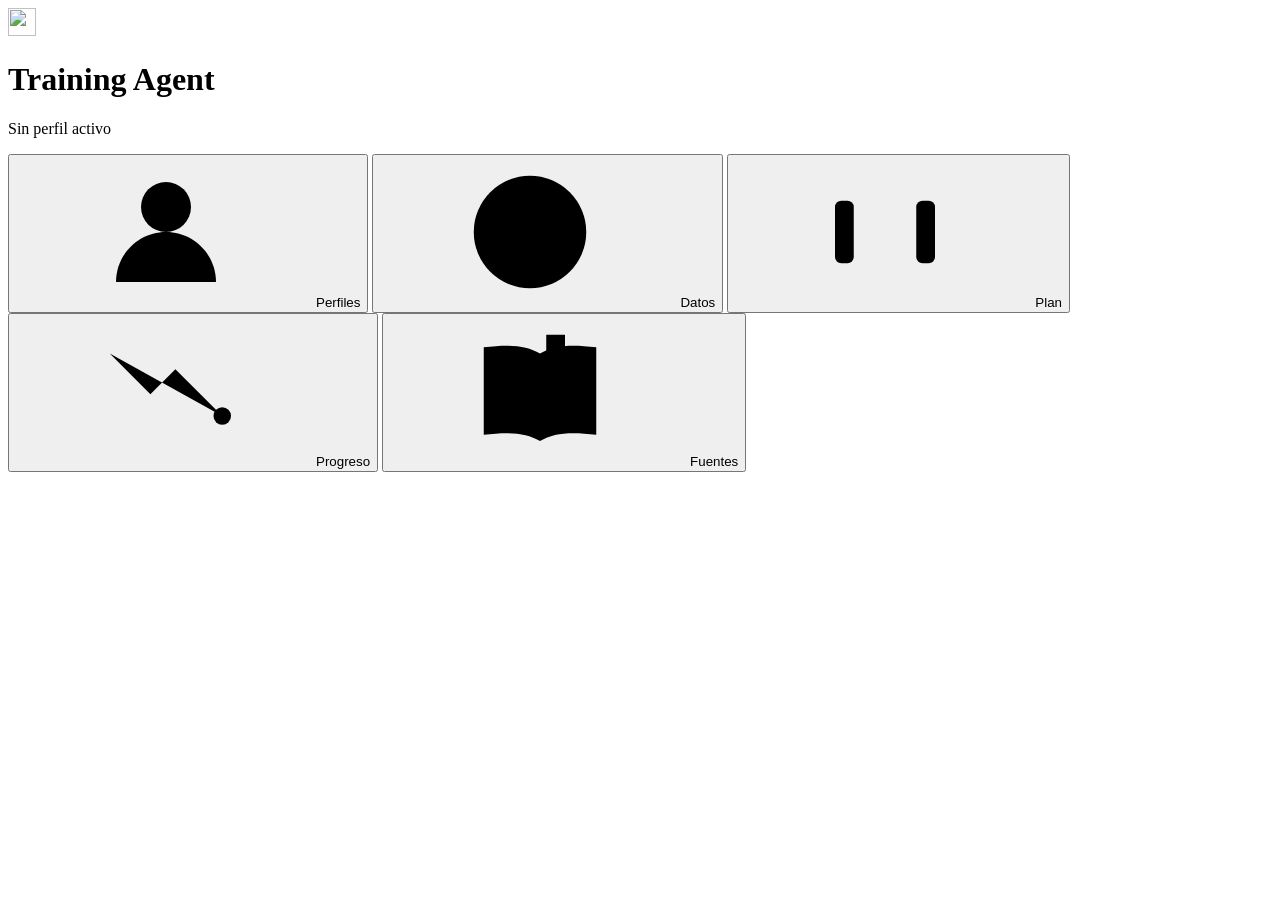
==== ifbb-pro-agent/index.html @ c08417ce "Merge pull request #16 from Posio07/claude/datos-musculos DEC-012: tabla de músculos por ejercicio e" ====
<!DOCTYPE html>
<html lang="es">
<head>
  <meta charset="utf-8">
  <meta name="viewport" content="width=device-width, initial-scale=1, viewport-fit=cover">
  <meta name="theme-color" content="#23272B">
  <meta name="description" content="Agente de entrenamiento: plan de entrenamiento, dieta y medidas objetivo (incluye divisiones estilo IFBB Pro) basados en evidencia científica citada. Funciona sin conexión y guarda varios perfiles.">
  <title>Training Agent</title>
  <link rel="manifest" href="manifest.webmanifest">
  <link rel="icon" href="icons/icon.svg" type="image/svg+xml">
  <link rel="apple-touch-icon" href="icons/icon-192.png">
  <link rel="preconnect" href="https://fonts.googleapis.com">
  <link rel="preconnect" href="https://fonts.gstatic.com" crossorigin>
  <link rel="stylesheet" href="https://fonts.googleapis.com/css2?family=Big+Shoulders+Display:wght@600;700&family=Source+Sans+3:wght@400;600;700&display=swap">
  <link rel="stylesheet" href="css/styles.css">
</head>
<body>
  <!-- Sprite de íconos propio: grilla 24px, trazo 2px, currentColor. Sin
       librerías de íconos externas. -->
  <svg width="0" height="0" style="position:absolute" aria-hidden="true">
    <defs>
      <symbol id="icon-person" viewBox="0 0 24 24"><circle cx="12" cy="8" r="4"/><path d="M4 20c0-4.4 3.6-8 8-8s8 3.6 8 8"/></symbol>
      <symbol id="icon-tape" viewBox="0 0 24 24"><circle cx="12" cy="12" r="9"/><circle cx="12" cy="12" r="3"/><path d="M12 3v2M21 12h-2"/></symbol>
      <symbol id="icon-barbell" viewBox="0 0 24 24"><path d="M2 12h3M19 12h3M5 12h14"/><rect x="4" y="7" width="3" height="10" rx="1"/><rect x="17" y="7" width="3" height="10" rx="1"/></symbol>
      <symbol id="icon-trend-down" viewBox="0 0 24 24"><path d="M3 6l6.5 6.5 4-4L21 16"/><circle cx="21" cy="16" r="1.4" fill="currentColor" stroke="none"/></symbol>
      <symbol id="icon-book" viewBox="0 0 24 24"><path d="M12 6c-2.2-1.3-4.8-1.5-9-1v14c4.2-.5 6.8-.3 9 1 2.2-1.3 4.8-1.5 9-1V5c-4.2-.5-6.8-.3-9 1z"/><path d="M12 6v14"/><path d="M16 3v6l-1.6-1.2L13 9V3z" fill="currentColor" stroke="none"/></symbol>
      <symbol id="icon-clock" viewBox="0 0 24 24"><circle cx="12" cy="12" r="9"/><path d="M12 7v5l3.2 3.2"/></symbol>
      <symbol id="icon-gauge" viewBox="0 0 24 24"><path d="M4 17a8 8 0 0 1 16 0"/><path d="M12 17l4-5.2"/><circle cx="12" cy="17" r="1.2" fill="currentColor" stroke="none"/></symbol>
      <symbol id="icon-check" viewBox="0 0 24 24"><path d="M4 12.5l5 5L20 6"/></symbol>
      <symbol id="icon-chevron" viewBox="0 0 24 24"><path d="M6 9l6 6 6-6"/></symbol>
      <symbol id="icon-bolt" viewBox="0 0 24 24"><path d="M13 2 4 14h6l-1 8 9-12h-6l1-8z"/></symbol>
      <symbol id="icon-trophy" viewBox="0 0 24 24"><path d="M7 4h10v4a5 5 0 0 1-10 0V4z"/><path d="M7 5H4.5A2.5 2.5 0 0 0 7 9.5M17 5h2.5A2.5 2.5 0 0 1 17 9.5"/><path d="M12 13v4M8.5 21h7M9.5 17h5v4h-5z"/></symbol>
      <symbol id="icon-arrow-up" viewBox="0 0 24 24"><path d="M12 19V5M6 11l6-6 6 6"/></symbol>
      <symbol id="icon-arrow-flat" viewBox="0 0 24 24"><path d="M5 12h14"/></symbol>
      <symbol id="icon-arrow-down" viewBox="0 0 24 24"><path d="M12 5v14M6 13l6 6 6-6"/></symbol>
      <symbol id="icon-close" viewBox="0 0 24 24"><path d="M6 6l12 12M18 6L6 18"/></symbol>
      <symbol id="icon-chevron-left" viewBox="0 0 24 24"><path d="M15 6l-6 6 6 6"/></symbol>
      <symbol id="icon-chevron-right" viewBox="0 0 24 24"><path d="M9 6l6 6-6 6"/></symbol>
    </defs>
  </svg>

  <header class="topbar">
    <div class="brand">
      <img src="icons/icon.svg" alt="" width="28" height="28">
      <div>
        <h1>Training Agent</h1>
        <p id="active-profile-label">Sin perfil activo</p>
      </div>
    </div>
    <button id="btn-install" class="btn btn-ghost" hidden>Instalar</button>
  </header>

  <main id="view" class="view"></main>

  <nav class="tabbar" aria-label="Secciones">
    <button data-tab="profiles" class="tab active" aria-label="Perfiles"><svg class="icon" aria-hidden="true"><use href="#icon-person"></use></svg><span>Perfiles</span></button>
    <button data-tab="data" class="tab" aria-label="Datos"><svg class="icon" aria-hidden="true"><use href="#icon-tape"></use></svg><span>Datos</span></button>
    <button data-tab="plan" class="tab" aria-label="Plan"><svg class="icon" aria-hidden="true"><use href="#icon-barbell"></use></svg><span>Plan</span></button>
    <button data-tab="progress" class="tab" aria-label="Progreso"><svg class="icon" aria-hidden="true"><use href="#icon-trend-down"></use></svg><span>Progreso</span></button>
    <button data-tab="sources" class="tab" aria-label="Fuentes"><svg class="icon" aria-hidden="true"><use href="#icon-book"></use></svg><span>Fuentes</span></button>
  </nav>

  <div id="toast" class="toast" role="status" aria-live="polite"></div>

  <script src="js/exerciseMuscles.js"></script>
  <script src="js/knowledge.js"></script>
  <script src="js/engine.js"></script>
  <script src="js/exerciseImages.js"></script>
  <script src="js/app.js"></script>
</body>
</html>
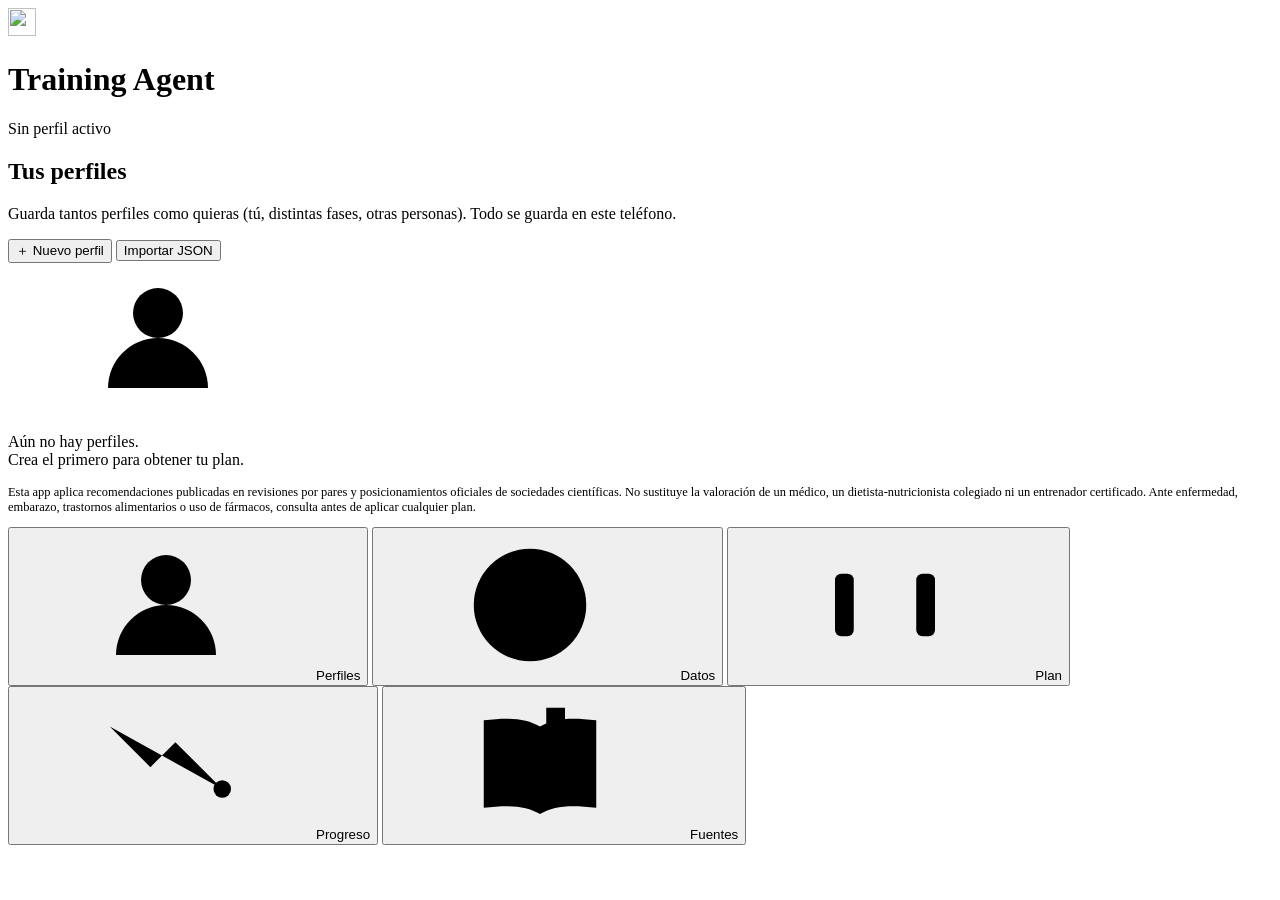
==== commit 015db926: "DEC-015 (Paso 1): sesión persistente y reanudable, series sin duplicados y estado en sessionStore.js" ====
--- a/ifbb-pro-agent/index.html
+++ b/ifbb-pro-agent/index.html
@@ -66,6 +66,7 @@
   <script src="js/knowledge.js"></script>
   <script src="js/engine.js"></script>
   <script src="js/exerciseImages.js"></script>
+  <script src="js/sessionStore.js"></script>
   <script src="js/app.js"></script>
 </body>
 </html>
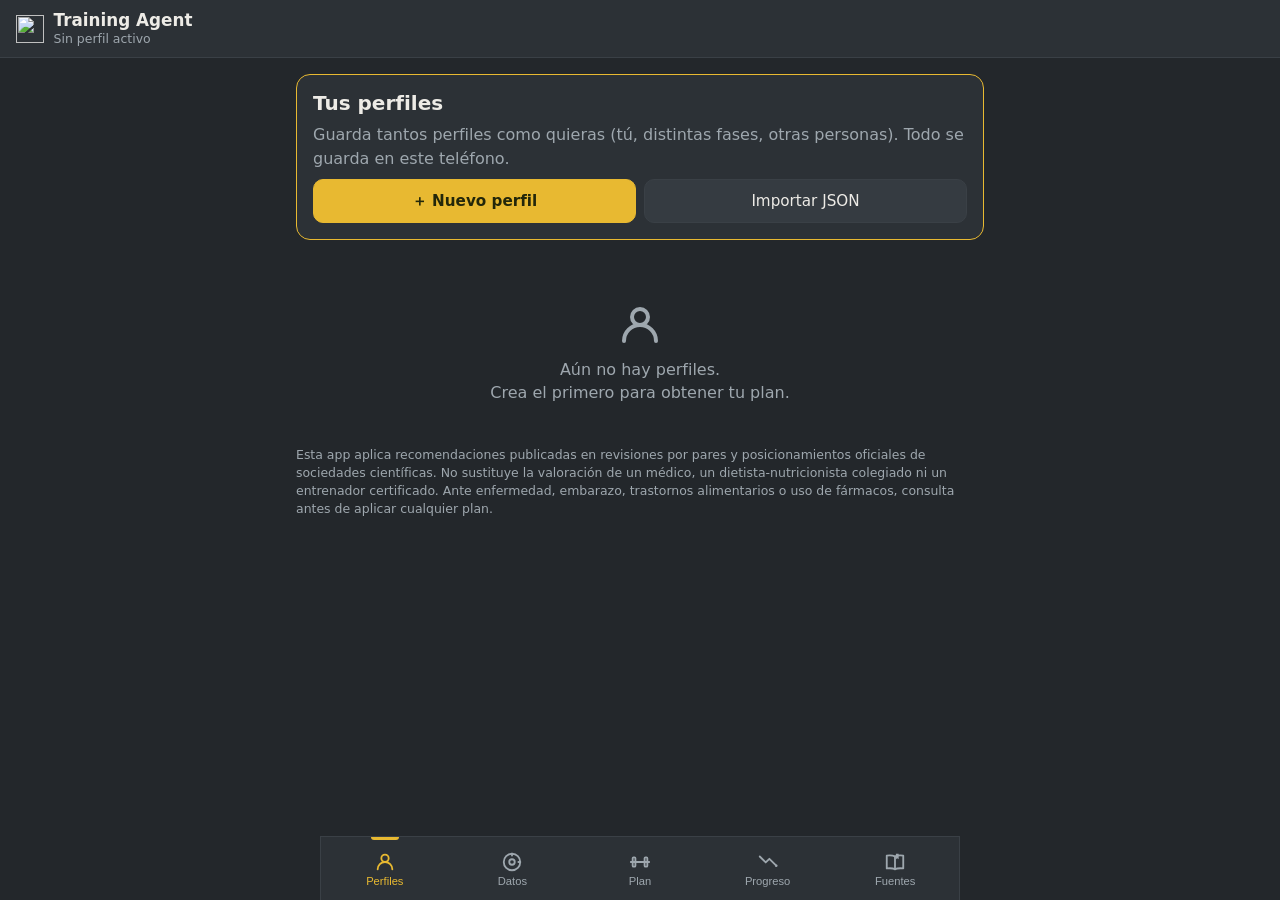
==== commit 6995e37e: "Fase 3, Paso 1 (DEC-021, Propuesto): tabla perfil_articular de todo el catálogo, con la lista de eje" ====
--- a/ifbb-pro-agent/index.html
+++ b/ifbb-pro-agent/index.html
@@ -63,6 +63,7 @@
   <div id="toast" class="toast" role="status" aria-live="polite"></div>
 
   <script src="js/exerciseMuscles.js"></script>
+  <script src="js/perfilArticular.js"></script>
   <script src="js/knowledge.js"></script>
   <script src="js/engine.js"></script>
   <script src="js/exerciseImages.js"></script>
--- a/ifbb-pro-agent/css/styles.css
+++ b/ifbb-pro-agent/css/styles.css
@@ -0,0 +1,336 @@
+/* Sistema visual — identidad basada en los discos olímpicos.
+ * Los 4 colores de disco tienen significado fijo y no se usan como
+ * decoración: rojo = top set / máxima intensidad, azul = multiarticular
+ * de trabajo, verde = aislamiento, amarillo = acción principal. Para todo
+ * lo demás (alertas, indicadores de selección, gráficos) se usan tonos
+ * separados que no pisan ese significado. */
+:root {
+  --grafito: #23272B;
+  --superficie: #2C3136;
+  --superficie-2: #353B41;
+  --tiza: #EDEBE6;
+  --acero: #9EA7AE;
+  --disco-rojo: #C8312B;
+  --disco-azul: #2E5EAA;
+  --disco-verde: #3E8E4F;
+  --disco-amarillo: #E8B931;
+  --disco-blanco: #E8E6E1;
+  --disco-gris: #8C9399;
+  --borde: #3A4046;
+  --peligro: #E27B74;
+  --aviso: #D9A23B;
+  --info-ui: #639ED7;
+  --exito: #5DAF74;
+  --macro-proteina: #4FA868;
+  --macro-carbohidrato: #4C8FD1;
+  --macro-grasa: #C98A3A;
+  --radius: 14px;
+  --tabbar-h: 64px;
+  --font-display: 'Big Shoulders Display', system-ui, -apple-system, sans-serif;
+  --font-body: 'Source Sans 3', system-ui, -apple-system, "Segoe UI", Roboto, sans-serif;
+  --dur-rapida: 150ms;
+  --dur-media: 250ms;
+  --dur-lenta: 600ms;
+  --ease-salida: cubic-bezier(.2,.8,.2,1);
+}
+* { box-sizing: border-box; }
+::view-transition-old(root), ::view-transition-new(root) { animation-duration: var(--dur-rapida); }
+html, body { margin: 0; padding: 0; background: var(--grafito); color: var(--tiza); font: 16px/1.45 var(--font-body); -webkit-text-size-adjust: 100%; }
+body { padding-bottom: calc(var(--tabbar-h) + env(safe-area-inset-bottom)); min-height: 100vh; }
+h1, h2, h3, h4 { margin: 0 0 .4em; line-height: 1.2; font-weight: 700; }
+h2 { font-size: 1.25rem; }
+h3 { font-size: 1.05rem; color: var(--tiza); }
+p { margin: 0 0 .6em; }
+a { color: var(--info-ui); }
+small, .muted { color: var(--acero); }
+hr { border: 0; border-top: 1px solid var(--borde); margin: 1rem 0; }
+:focus-visible { outline: 3px solid var(--disco-amarillo); outline-offset: 2px; }
+
+/* Sistema de íconos: sprite propio en index.html (grilla 24px, trazo 2px),
+ * sin librerías externas. Todo ícono hereda tamaño y color del texto que
+ * lo acompaña; los paths sin fill propio se dibujan solo con el trazo. */
+.icon { width: 1em; height: 1em; display: inline-block; vertical-align: -0.2em; fill: none; stroke: currentColor; stroke-width: 2; stroke-linecap: round; stroke-linejoin: round; flex-shrink: 0; }
+
+.topbar { position: sticky; top: 0; z-index: 10; display: flex; align-items: center; justify-content: space-between; gap: .5rem; padding: calc(.6rem + env(safe-area-inset-top)) 1rem .6rem; background: var(--superficie); border-bottom: 1px solid var(--borde); }
+.brand { display: flex; align-items: center; gap: .6rem; }
+.brand h1 { font-size: 1.05rem; margin: 0; }
+.brand p { margin: 0; font-size: .78rem; color: var(--acero); }
+
+.view { padding: 1rem; max-width: 720px; margin: 0 auto; }
+
+.tabbar { position: fixed; bottom: 0; left: 0; right: 0; height: calc(var(--tabbar-h) + env(safe-area-inset-bottom)); padding-bottom: env(safe-area-inset-bottom); display: flex; background: var(--superficie); border-top: 1px solid var(--borde); z-index: 10; }
+.tab { flex: 1; background: none; border: 0; color: var(--acero); font-size: .7rem; display: flex; flex-direction: column; align-items: center; justify-content: center; gap: 2px; cursor: pointer; min-height: 44px; position: relative; }
+.tab .icon { width: 22px; height: 22px; }
+.tab.active { color: var(--disco-amarillo); }
+.tab::before { content: ''; position: absolute; top: 0; left: 50%; transform: translateX(-50%); width: 28px; height: 3px; border-radius: 0 0 3px 3px; background: transparent; }
+.tab.active::before { background: var(--disco-amarillo); }
+@media (prefers-reduced-motion: no-preference) { .tab::before { transition: background-color var(--dur-rapida) ease; } }
+
+.card { background: var(--superficie); border: 1px solid var(--borde); border-radius: var(--radius); padding: 1rem; margin-bottom: 1rem; }
+.card.accent { border-color: var(--disco-amarillo); }
+.grid { display: grid; grid-template-columns: repeat(auto-fit, minmax(140px, 1fr)); gap: .6rem; }
+.stat { background: var(--superficie-2); border-radius: 10px; padding: .6rem .7rem; }
+.stat .v { font-family: var(--font-display); font-size: 1.6rem; font-weight: 600; line-height: 1; }
+.stat .l { font-size: .75rem; color: var(--acero); margin-top: .2rem; }
+.stat .s { font-size: .7rem; color: var(--acero); }
+
+.btn { appearance: none; border: 1px solid var(--borde); background: var(--superficie-2); color: var(--tiza); padding: .65rem 1rem; border-radius: 10px; font-size: .95rem; cursor: pointer; min-height: 44px; font-family: var(--font-body); }
+.btn-primary { background: var(--disco-amarillo); color: #23270a; border-color: var(--disco-amarillo); font-weight: 700; }
+.btn-danger { color: var(--peligro); border-color: var(--peligro); background: transparent; }
+.btn-ghost { background: transparent; }
+.btn-block { width: 100%; }
+.btn-row { display: flex; gap: .5rem; flex-wrap: wrap; margin-top: .5rem; }
+.btn-row .btn { flex: 1; }
+.btn-lg { min-height: 56px; font-size: 1.05rem; }
+.btn-icon { min-width: 56px; min-height: 56px; font-size: 1.4rem; padding: 0; }
+
+form label { display: block; font-size: .85rem; color: var(--acero); margin: .7rem 0 .25rem; }
+input, select { width: 100%; padding: .65rem .7rem; border-radius: 10px; border: 1px solid var(--borde); background: var(--superficie-2); color: var(--tiza); font-size: 1rem; font-family: var(--font-body); min-height: 44px; }
+input:focus, select:focus { outline: 2px solid var(--disco-amarillo); border-color: transparent; }
+.row2 { display: grid; grid-template-columns: 1fr 1fr; gap: .6rem; }
+.row3 { display: grid; grid-template-columns: 1fr 1fr 1fr; gap: .6rem; }
+fieldset { border: 1px solid var(--borde); border-radius: var(--radius); padding: .5rem 1rem 1rem; margin: 0 0 1rem; }
+legend { color: var(--tiza); font-weight: 700; padding: 0 .4rem; }
+.help { font-size: .78rem; color: var(--acero); margin-top: .2rem; }
+
+.alert { border-radius: 10px; padding: .6rem .8rem; margin-bottom: .5rem; font-size: .9rem; border-left: 4px solid; background: var(--superficie-2); }
+.alert.danger { border-color: var(--peligro); }
+.alert.warn { border-color: var(--aviso); }
+.alert.info { border-color: var(--info-ui); }
+
+.profile-item { display: flex; align-items: center; justify-content: space-between; gap: .5rem; padding: .8rem; border: 1px solid var(--borde); border-radius: 12px; margin-bottom: .6rem; background: var(--superficie-2); }
+.profile-item.active { border-color: var(--exito); }
+.profile-item .name { font-weight: 700; }
+.profile-item .meta { font-size: .78rem; color: var(--acero); }
+
+.subtabs { display: flex; gap: .4rem; overflow-x: auto; margin-bottom: 1rem; padding-bottom: .2rem; }
+.subtabs button { white-space: nowrap; border-radius: 999px; padding: .45rem .9rem; font-size: .85rem; min-height: 44px; }
+.subtabs button.active { background: var(--disco-amarillo); color: #23270a; border-color: var(--disco-amarillo); font-weight: 700; }
+
+table { width: 100%; border-collapse: collapse; font-size: .88rem; }
+th, td { text-align: left; padding: .45rem .3rem; border-bottom: 1px solid var(--borde); vertical-align: top; }
+th { color: var(--acero); font-weight: 600; font-size: .78rem; }
+td.num { text-align: right; white-space: nowrap; }
+
+.macro-bar { display: flex; height: 14px; border-radius: 7px; overflow: hidden; margin: .5rem 0; }
+.macro-bar span { display: block; height: 100%; }
+.macro-bar .p { background: var(--macro-proteina); }
+.macro-bar .c { background: var(--macro-carbohidrato); }
+.macro-bar .f { background: var(--macro-grasa); }
+.legend { display: flex; gap: 1rem; font-size: .8rem; color: var(--acero); flex-wrap: wrap; }
+.legend i { display: inline-block; width: 10px; height: 10px; border-radius: 2px; margin-right: 4px; }
+
+/* Sesiones de entreno: la barra de color a la izquierda identifica el
+ * tipo de ejercicio (rojo top set, azul multiarticular, verde aislamiento). */
+.session { border: 1px solid var(--borde); border-radius: 12px; margin-bottom: .7rem; background: var(--superficie); overflow: hidden; }
+.session-head { display: flex; justify-content: space-between; align-items: flex-start; gap: .6rem; padding: .8rem .9rem; cursor: pointer; background: none; border: 0; width: 100%; text-align: left; color: var(--tiza); min-height: 44px; font-family: var(--font-body); }
+/* El mismo inset que el texto de .ex-row (borde de 4px + padding de .7rem
+ * de .ex-main), para que título, métricas y ejercicios compartan margen. */
+.session-head-main { flex: 1; min-width: 0; padding-left: calc(4px + .7rem); }
+.session-head h4 { font-family: var(--font-display); font-size: 1.15rem; margin: 0; font-weight: 600; display: flex; align-items: center; gap: .5rem; flex-wrap: wrap; }
+.day-tag { font-family: var(--font-body); font-size: .68rem; font-weight: 700; border: 1.5px solid var(--disco-amarillo); color: var(--disco-amarillo); border-radius: 999px; padding: .05rem .55rem; }
+.session-metrics { display: flex; gap: 1.1rem; margin-top: .35rem; align-items: baseline; }
+.session-metrics .metric { font-size: .78rem; color: var(--acero); display: inline-flex; align-items: center; gap: .3rem; }
+.session-metrics .metric b { font-family: var(--font-display); font-size: 1.3rem; color: var(--tiza); font-weight: 600; }
+.session-metrics .metric .icon { width: 1rem; height: 1rem; }
+.session-bar { display: flex; height: 5px; border-radius: 3px; overflow: hidden; margin-top: .55rem; background: var(--superficie-2); }
+.session-bar span { height: 100%; }
+.session-bar .top { background: var(--disco-rojo); }
+.session-bar .compound { background: var(--disco-azul); }
+.session-bar .isolation { background: var(--disco-verde); }
+.session-muscles { display: flex; gap: .35rem; flex-wrap: wrap; margin-top: .55rem; }
+.session-muscles .chip { font-size: .7rem; padding: .15rem .55rem; border-radius: 999px; background: var(--superficie); border: 1px solid var(--acero); color: var(--acero); }
+.session-head .chev { color: var(--acero); flex-shrink: 0; width: 20px; height: 20px; margin-top: .1rem; }
+.session-head[aria-expanded="true"] .chev { transform: rotate(180deg); }
+@media (prefers-reduced-motion: no-preference) { .session-head .chev { transition: transform var(--dur-rapida) ease; } }
+/* Apertura/cierre de día animado con la técnica grid-rows 0fr->1fr (altura
+ * auto animable sin medir en JS) + opacidad. El contenido vive en un div
+ * interno con overflow:hidden; el de afuera es el que cambia de fila.
+ * El estado interactivo (foco/tab) se controla con `inert`, no con
+ * `hidden`, para poder animar el colapso en vez de cortarlo de golpe. */
+.session-body { display: grid; grid-template-rows: 0fr; opacity: 0; }
+.session-body > .session-body-inner { overflow: hidden; min-height: 0; padding: 0 .9rem .9rem; }
+.session-head[aria-expanded="true"] + .session-body { grid-template-rows: 1fr; opacity: 1; }
+@media (prefers-reduced-motion: no-preference) {
+  .session-body { transition: grid-template-rows var(--dur-media) var(--ease-salida), opacity var(--dur-media) var(--ease-salida); }
+}
+
+/* Filas con separador fino sobre una única superficie compartida (en vez
+ * de una tarjeta propia por ejercicio): más compacto, misma barra de
+ * color a la izquierda por tipo de serie. */
+.ex-list { background: var(--superficie-2); border-radius: 10px; margin-top: .6rem; overflow: hidden; }
+.ex-row { display: flex; border-left: 4px solid var(--borde); border-bottom: 1px solid var(--borde); }
+.ex-list .ex-group:last-child .ex-row:last-child { border-bottom: 0; }
+.ex-row.type-top { border-left-color: var(--disco-rojo); }
+.ex-row.type-compound { border-left-color: var(--disco-azul); }
+.ex-row.type-isolation { border-left-color: var(--disco-verde); }
+.ex-row .ex-main { flex: 1; padding: .4rem .7rem; min-width: 0; }
+.ex-row .ex-name { font-weight: 600; font-size: .95rem; }
+.ex-row .ex-tag { display: inline-block; font-size: .68rem; padding: .05rem .4rem; border-radius: 6px; margin-left: .4rem; vertical-align: middle; background: var(--disco-rojo); color: #fff; font-weight: 700; }
+.ex-row .ex-fields { display: flex; gap: .9rem; margin-top: .25rem; font-size: .75rem; color: var(--acero); flex-wrap: wrap; }
+.ex-row .ex-fields .f { display: inline-flex; align-items: center; gap: .25rem; }
+.ex-row .ex-fields .icon { width: .85rem; height: .85rem; }
+.ex-row .ex-sets { font-family: var(--font-display); font-size: 1.5rem; font-weight: 600; padding: .4rem .8rem; display: flex; align-items: center; white-space: nowrap; }
+.ex-group .backoff { margin-left: .9rem; }
+.ex-group .backoff .ex-row { border-left-width: 3px; }
+.ex-group .backoff .ex-sets { font-size: 1.15rem; }
+
+
+.src { font-size: .78rem; color: var(--acero); margin-top: .5rem; }
+.src b { color: var(--tiza); }
+.cite { display: inline-block; font-size: .7rem; padding: 0 .35rem; border-radius: 6px; background: var(--superficie-2); border: 1px solid var(--borde); color: var(--acero); margin-left: .25rem; vertical-align: middle; }
+
+.source-item { padding: .7rem 0; border-bottom: 1px solid var(--borde); font-size: .88rem; }
+.source-item .t { font-weight: 600; }
+.source-item .k { font-size: .72rem; color: var(--acero); }
+
+.toast { position: fixed; left: 50%; bottom: calc(var(--tabbar-h) + 12px + env(safe-area-inset-bottom)); transform: translateX(-50%) translateY(20px); background: var(--tiza); color: #1a1d20; padding: .6rem 1rem; border-radius: 999px; font-size: .9rem; opacity: 0; pointer-events: none; transition: opacity .2s ease, transform .2s ease; z-index: 20; max-width: 90vw; }
+.toast.show { opacity: 1; transform: translateX(-50%) translateY(0); }
+@media (prefers-reduced-motion: reduce) { .toast { transition: none; } }
+
+.empty { text-align: center; padding: 2rem 1rem; color: var(--acero); }
+.empty .big { font-size: 3rem; }
+
+.chart { width: 100%; height: 160px; display: block; }
+.chart .axis { stroke: var(--borde); }
+/* pathLength="100" normaliza el largo del trazo a 100 unidades sin
+ * importar cuánto mida la curva real, para poder animarlo con un
+ * dasharray/dashoffset fijo. Se dibuja una sola vez al entrar (es una
+ * animation, no una transition: corre siempre que el path se inserta). */
+.chart .line { fill: none; stroke: var(--exito); stroke-width: 2; stroke-dasharray: 100; stroke-dashoffset: 100; }
+@media (prefers-reduced-motion: no-preference) { .chart .line { animation: chart-draw var(--dur-lenta) var(--ease-salida) forwards; } }
+@media (prefers-reduced-motion: reduce) { .chart .line { stroke-dashoffset: 0; } }
+@keyframes chart-draw { to { stroke-dashoffset: 0; } }
+.chart .line2 { fill: none; stroke: var(--acero); stroke-width: 1.5; stroke-dasharray: 4 3; }
+.chart .dot { fill: var(--exito); }
+.chart .dot-faint { fill: var(--acero); opacity: .5; }
+.chart text { fill: var(--acero); font-size: 10px; font-family: var(--font-body); }
+.chart .target { stroke: var(--peligro); stroke-dasharray: 4 4; }
+
+details summary { cursor: pointer; color: var(--tiza); font-weight: 600; margin-bottom: .4rem; }
+ul { padding-left: 1.2rem; margin: .3rem 0 .6rem; }
+li { margin-bottom: .25rem; }
+
+@media (min-width: 720px) {
+  .tabbar { max-width: 720px; left: 50%; transform: translateX(-50%); border-left: 1px solid var(--borde); border-right: 1px solid var(--borde); }
+}
+
+/* ---------- Modo sesión (Fase 4) ---------- */
+.session-mode { position: fixed; inset: 0; z-index: 30; background: var(--grafito); display: flex; flex-direction: column; }
+.session-mode-head { display: flex; align-items: center; justify-content: space-between; padding: calc(.7rem + env(safe-area-inset-top)) 1rem .7rem; border-bottom: 1px solid var(--borde); background: var(--superficie); gap: .6rem; }
+.session-mode-head .prog { font-size: .8rem; color: var(--acero); }
+.session-mode-body { flex: 1; overflow-y: auto; padding: 1rem; max-width: 560px; margin: 0 auto; width: 100%; }
+.session-mode-foot { display: flex; gap: .6rem; padding: .8rem 1rem calc(.8rem + env(safe-area-inset-bottom)); border-top: 1px solid var(--borde); background: var(--superficie); }
+.session-mode-foot .btn { min-height: 56px; }
+
+.sm-exname { font-family: var(--font-display); font-size: 1.6rem; font-weight: 600; margin: 0 0 .2rem; }
+.sm-exmeta { font-size: .85rem; color: var(--acero); margin-bottom: .9rem; }
+.sm-last { background: var(--superficie); border: 1px solid var(--borde); border-radius: 12px; padding: .7rem .9rem; margin-bottom: 1rem; font-size: .85rem; color: var(--acero); }
+.sm-last.sm-last-top { border-color: var(--disco-rojo); }
+.sm-last .v { color: var(--tiza); font-weight: 600; }
+
+.sm-set { display: flex; flex-direction: column; gap: .5rem; background: var(--superficie); border: 1px solid var(--borde); border-radius: 12px; padding: .6rem .7rem; margin-bottom: .6rem; }
+.sm-set-row { display: flex; align-items: center; gap: .6rem; }
+.sm-pain { border-top: 1px dashed var(--borde); padding-top: .5rem; }
+.sm-set.done { border-color: var(--exito); opacity: .7; }
+.sm-set .done-btn .check-draw { width: 1.3rem; height: 1.3rem; stroke-dasharray: 24; stroke-dashoffset: 24; }
+@media (prefers-reduced-motion: no-preference) {
+  .sm-set.done { animation: sm-row-dim var(--dur-media) var(--ease-salida) forwards; }
+  .sm-set.done .done-btn .check-draw { animation: check-draw var(--dur-media) var(--ease-salida) forwards; }
+}
+/* Sin la animación, el trazo tiene que quedar dibujado igual (no oculto). */
+@media (prefers-reduced-motion: reduce) { .sm-set .done-btn .check-draw { stroke-dashoffset: 0; } }
+@keyframes check-draw { to { stroke-dashoffset: 0; } }
+@keyframes sm-row-dim { from { opacity: 1; } to { opacity: .7; } }
+.sm-set .idx { font-family: var(--font-display); font-size: 1.1rem; color: var(--acero); width: 1.6rem; text-align: center; flex-shrink: 0; }
+.sm-set input { text-align: center; font-family: var(--font-display); font-size: 1.2rem; min-height: 48px; }
+.sm-set .unit { font-size: .75rem; color: var(--acero); text-align: center; margin-top: .15rem; }
+.sm-set .fieldwrap { flex: 1; min-width: 0; }
+.sm-set .done-btn { min-width: 56px; min-height: 48px; }
+
+.sm-nav { display: flex; gap: .6rem; margin: 1rem 0; }
+.sm-nav .btn { min-height: 56px; font-size: 1.3rem; }
+
+.timer-overlay { position: fixed; inset: 0; z-index: 40; background: rgba(35,39,43,.92); display: flex; flex-direction: column; align-items: center; justify-content: center; gap: 1rem; padding: 1rem; }
+.timer-num { font-family: var(--font-display); font-size: 2.6rem; font-weight: 600; color: var(--tiza); font-variant-numeric: tabular-nums; }
+.timer-label { color: var(--acero); font-size: .9rem; }
+.timer-actions { display: flex; gap: .7rem; }
+.timer-actions .btn { min-height: 56px; min-width: 88px; }
+
+/* Anillo de descanso: se vacía a medida que pasa el tiempo (el trazo
+ * visible encoge con stroke-dashoffset). Últimos 10s: --disco-amarillo.
+ * Al llegar a 0: pulso breve + vibración (en JS). */
+.timer-ring-wrap { position: relative; width: 180px; height: 180px; }
+.timer-ring { width: 100%; height: 100%; transform: rotate(-90deg); }
+.timer-ring .ring-bg { fill: none; stroke: var(--superficie-2); stroke-width: 8; }
+.timer-ring .ring-fg { fill: none; stroke: var(--disco-azul); stroke-width: 8; stroke-linecap: round; }
+.timer-ring.urgent .ring-fg { stroke: var(--disco-amarillo); }
+@media (prefers-reduced-motion: no-preference) {
+  .timer-ring .ring-fg { transition: stroke-dashoffset 1s linear, stroke var(--dur-media) ease; }
+  .timer-ring-wrap.pulse { animation: timer-pulse var(--dur-media) var(--ease-salida); }
+}
+@keyframes timer-pulse { 0% { transform: scale(1); } 45% { transform: scale(1.1); } 100% { transform: scale(1); } }
+.timer-num-wrap { position: absolute; inset: 0; display: flex; align-items: center; justify-content: center; }
+
+.sm-image-wrap { position: relative; width: 140px; height: 140px; margin: 0 auto .8rem; border-radius: var(--radius); overflow: hidden; background: var(--superficie-2); }
+.sm-image { position: absolute; inset: 0; width: 100%; height: 100%; object-fit: cover; }
+.sm-image-a { animation: sm-fade-a 4s ease-in-out infinite; }
+.sm-image-b { animation: sm-fade-b 4s ease-in-out infinite; opacity: 0; }
+@keyframes sm-fade-a { 0%, 40% { opacity: 1; } 50%, 90% { opacity: 0; } 100% { opacity: 1; } }
+@keyframes sm-fade-b { 0%, 40% { opacity: 0; } 50%, 90% { opacity: 1; } 100% { opacity: 0; } }
+@media (prefers-reduced-motion: reduce) {
+  .sm-image-a, .sm-image-b { animation: none; }
+  .sm-image-a { opacity: 1; }
+  .sm-image-b { opacity: 0; }
+}
+
+.platebar-wrap { text-align: center; margin: .8rem 0; }
+.platebar-weight { font-family: var(--font-display); font-size: 1.4rem; margin-bottom: .3rem; }
+.platebar-note { font-size: .75rem; color: var(--acero); }
+/* Los discos se cargan uno a la vez, de adentro hacia afuera (como en la
+ * vida real), con un pequeño desfase entre ellos. */
+.plate-rect { transform-box: fill-box; transform-origin: center; }
+@media (prefers-reduced-motion: no-preference) {
+  .plate-rect-l { animation: plate-slide-l var(--dur-media) var(--ease-salida) backwards; }
+  .plate-rect-r { animation: plate-slide-r var(--dur-media) var(--ease-salida) backwards; }
+}
+@keyframes plate-slide-l { from { transform: translateX(-14px); opacity: 0; } to { transform: translateX(0); opacity: 1; } }
+@keyframes plate-slide-r { from { transform: translateX(14px); opacity: 0; } to { transform: translateX(0); opacity: 1; } }
+
+/* Fase 5: momento de nuevo récord. Los discos del top set golpean con un
+ * rebote corto y aparece un cartel con el trofeo durante 2s. */
+@media (prefers-reduced-motion: no-preference) { #platebar-top.plate-bounce .platebar { animation: plate-bounce 550ms var(--ease-salida); } }
+@keyframes plate-bounce { 0% { transform: translateY(0); } 28% { transform: translateY(-5px); } 52% { transform: translateY(0); } 72% { transform: translateY(-2px); } 100% { transform: translateY(0); } }
+.record-banner { position: fixed; left: 50%; top: 16%; transform: translate(-50%, -10px); opacity: 0; display: flex; align-items: center; gap: .5rem; background: var(--disco-amarillo); color: #23270a; font-weight: 700; font-size: .95rem; padding: .7rem 1.1rem; border-radius: 999px; box-shadow: 0 8px 20px rgba(0,0,0,.4); z-index: 60; pointer-events: none; }
+.record-banner .icon { width: 1.3rem; height: 1.3rem; }
+.record-banner.show { opacity: 1; transform: translate(-50%, 0); }
+@media (prefers-reduced-motion: no-preference) { .record-banner { transition: opacity var(--dur-media) var(--ease-salida), transform var(--dur-media) var(--ease-salida); } }
+@media (prefers-reduced-motion: reduce) { .record-banner { transition: none; } }
+
+.modal-overlay { position: fixed; inset: 0; z-index: 50; background: rgba(35,39,43,.75); display: flex; align-items: center; justify-content: center; padding: 1rem; }
+.modal-card { background: var(--superficie); border-radius: var(--radius); padding: 1.2rem; max-width: 360px; width: 100%; }
+.modal-card p { margin: 0 0 1rem; color: var(--tiza); }
+.modal-card .btn-row { justify-content: flex-end; }
+
+.chart .dot-short { fill: none; stroke: var(--disco-amarillo); stroke-width: 2; }
+
+/* Fase 6: comparación del top set del día contra el anterior. */
+.topset-cmp { display: inline-flex; align-items: center; gap: .2rem; font-weight: 600; font-size: .85rem; white-space: nowrap; }
+.topset-cmp .icon { width: .9rem; height: .9rem; }
+.topset-cmp.cmp-up { color: var(--exito); }
+.topset-cmp.cmp-down { color: var(--peligro); }
+.topset-cmp.cmp-flat { color: var(--acero); }
+
+
+/* DEC-011: etiqueta de nivel de evidencia (E4 · heurística) junto a avisos y ejercicios de precaución */
+.ev-tag { display: inline-block; font-size: .68rem; padding: .05rem .4rem; border-radius: 6px; margin-left: .3rem; vertical-align: middle; border: 1px solid var(--acero); color: var(--acero); font-weight: 700; white-space: nowrap; }
+
+/* DEC-015 · editar y borrar series (mínimo; el rediseño visual lo reemplaza) */
+.hist-session { border-top: 1px solid var(--borde); padding: .4rem 0; }
+.hist-session summary { cursor: pointer; padding: .3rem 0; }
+.hist-rows { list-style: none; margin: .3rem 0 0; padding: 0; }
+.hist-row { margin: .15rem 0; }
+.hist-row .btn { width: 100%; justify-content: flex-start; text-align: left; min-height: 44px; }
+.hist-row.editing, .sm-set.editing { background: var(--superficie); border: 1px solid var(--borde); border-radius: 12px; padding: .6rem .7rem; }
+.set-editor { margin-top: .4rem; }
+.sm-set-title { font-weight: 600; margin-bottom: .2rem; }
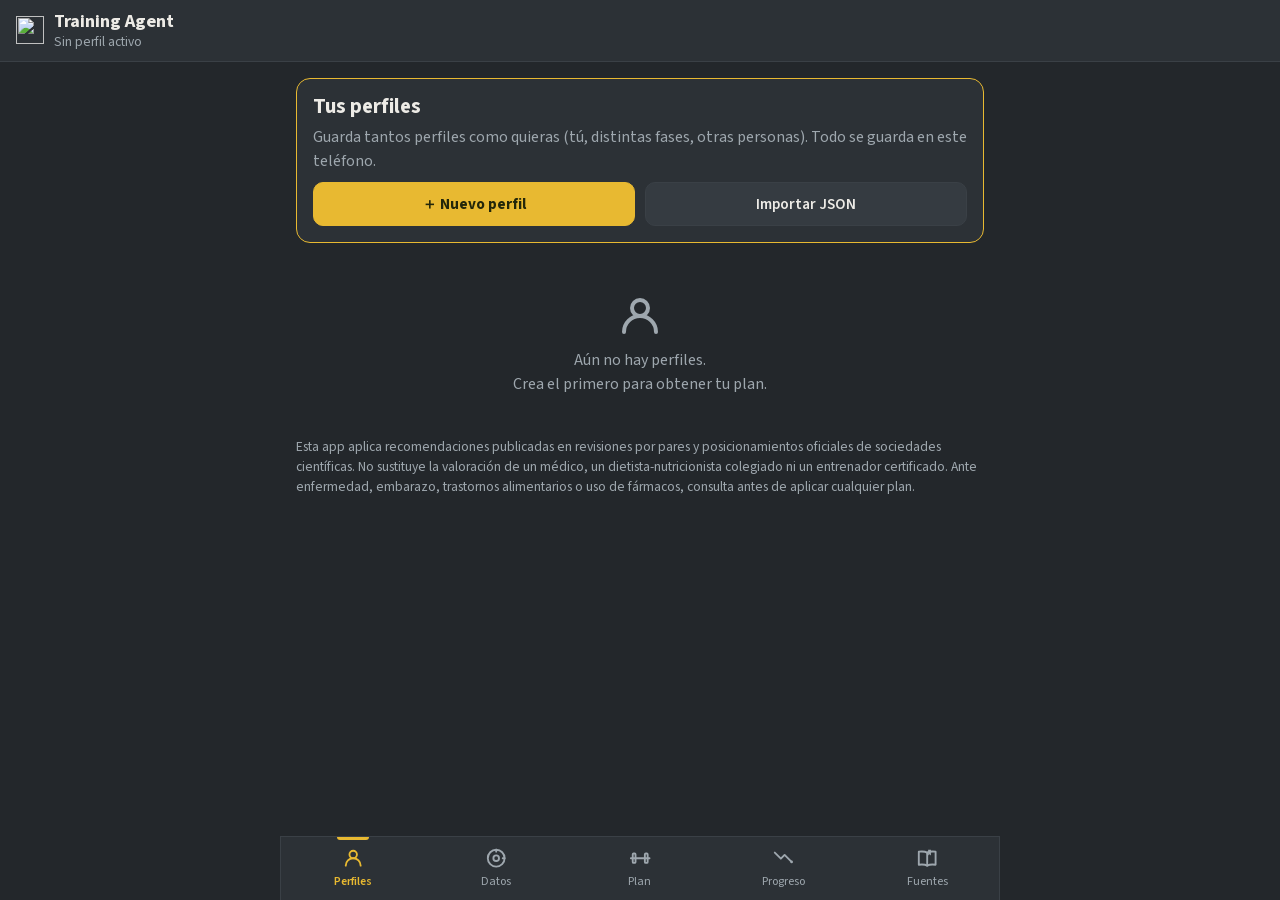
==== commit 8d0963bd: "Tipografías servidas desde la propia app: sin CDN y disponibles sin conexión La app pedía Big Should" ====
--- a/ifbb-pro-agent/index.html
+++ b/ifbb-pro-agent/index.html
@@ -9,9 +9,8 @@
   <link rel="manifest" href="manifest.webmanifest">
   <link rel="icon" href="icons/icon.svg" type="image/svg+xml">
   <link rel="apple-touch-icon" href="icons/icon-192.png">
-  <link rel="preconnect" href="https://fonts.googleapis.com">
-  <link rel="preconnect" href="https://fonts.gstatic.com" crossorigin>
-  <link rel="stylesheet" href="https://fonts.googleapis.com/css2?family=Big+Shoulders+Display:wght@600;700&family=Source+Sans+3:wght@400;600;700&display=swap">
+  <link rel="stylesheet" href="css/fuentes.css">
+  <link rel="stylesheet" href="css/tokens.css">
   <link rel="stylesheet" href="css/styles.css">
 </head>
 <body>
@@ -62,12 +61,31 @@
 
   <div id="toast" class="toast" role="status" aria-live="polite"></div>
 
+  <!-- Orden de carga: datos, motor (nutrición y salud), núcleo del generador y, al final, la interfaz. -->
   <script src="js/exerciseMuscles.js"></script>
   <script src="js/perfilArticular.js"></script>
   <script src="js/knowledge.js"></script>
   <script src="js/engine.js"></script>
   <script src="js/exerciseImages.js"></script>
   <script src="js/sessionStore.js"></script>
+  <script src="js/core-v2/registro.js"></script>
+  <script src="js/core-v2/perfilArticularVariantes.js"></script>
+  <script src="js/core-v2/catalogo.js"></script>
+  <script src="js/core-v2/reparto.js"></script>
+  <script src="js/core-v2/plan.js"></script>
+  <script src="js/core-v2/almacen.js"></script>
+  <script src="js/core-v2/aviso.js"></script>
+  <script src="js/core-v2/sesion.js"></script>
+  <script src="js/core-v2/dolor.js"></script>
+  <script src="js/core-v2/textos.js"></script>
+  <script src="js/core-v2/cardio.js"></script>
+  <script src="js/core-v2/pantallas/comun.js"></script>
+  <script src="js/core-v2/pantallas/editor.js"></script>
+  <script src="js/core-v2/pantallas/perfil.js"></script>
+  <script src="js/core-v2/pantallas/entreno.js"></script>
+  <script src="js/core-v2/pantallas/sesion.js"></script>
+  <script src="js/core-v2/pantallas/progreso.js"></script>
+  <script src="js/core-v2/pantallas/montaje.js"></script>
   <script src="js/app.js"></script>
 </body>
 </html>
--- a/ifbb-pro-agent/css/fuentes.css
+++ b/ifbb-pro-agent/css/fuentes.css
@@ -0,0 +1,26 @@
+/* Tipografías de la app, servidas desde su propio origen: sin CDN, y el
+ * service worker las precarga para que estén también sin conexión.
+ * Las dos son variables (un archivo cubre todos los pesos) y tienen licencia
+ * SIL Open Font License 1.1; el origen, la versión y la licencia de cada una
+ * están en `fonts/LEEME.md`. Si un archivo no carga, `styles.css` sigue con la
+ * tipografía del sistema (`--font-display` y `--font-body` la traen de reserva). */
+@font-face {
+  font-family: 'Big Shoulders Display';
+  src: url('../fonts/BigShouldersDisplay-wght.woff2') format('woff2');
+  font-weight: 100 900;
+  font-style: normal;
+  font-display: swap;
+}
+/* El archivo de Adobe declara otra altura de línea (1000/−326 por mil) que la
+ * versión que servía Google Fonts (1024/−400). Los tres `*-override` le dan a
+ * la app la misma altura de antes sin modificar el archivo de la fuente. */
+@font-face {
+  font-family: 'Source Sans 3';
+  src: url('../fonts/SourceSans3VF-Upright.ttf.woff2') format('woff2');
+  font-weight: 200 900;
+  font-style: normal;
+  font-display: swap;
+  ascent-override: 102.4%;
+  descent-override: 40%;
+  line-gap-override: 0%;
+}
--- a/ifbb-pro-agent/css/tokens.css
+++ b/ifbb-pro-agent/css/tokens.css
@@ -0,0 +1,134 @@
+/* Tokens de diseño: la única fuente de colores, espaciado, radios, sombras,
+ * tipografía y tamaños de la app. `styles.css` y las vistas toman de acá esos
+ * valores; uno nuevo se agrega acá con su nombre, no allá. Quedan escritos en
+ * `styles.css` solo los grosores de trazo y los tiempos de cada animación.
+ *
+ * Identidad: los discos olímpicos. Fondo de grafito, texto de tiza, acento
+ * amarillo y cifras en tipografía condensada. Las media queries no pueden
+ * leer variables: el único corte de ancho (720px) está escrito en styles.css. */
+:root {
+  /* ---------- Color · paleta ----------
+   * Los nombres de material no cambian: `knowledge.js` pinta los discos de la
+   * barra cargada con `--disco-*` y las vistas usan varios de los demás. */
+  --grafito: #23272B;
+  --superficie: #2C3136;
+  --superficie-2: #353B41;
+  --borde: #3A4046;
+  --tiza: #EDEBE6;
+  --acero: #9EA7AE;
+  --disco-rojo: #C8312B;
+  --disco-azul: #2E5EAA;
+  --disco-verde: #3E8E4F;
+  --disco-amarillo: #E8B931;
+  --disco-blanco: #E8E6E1;
+  --disco-gris: #8C9399;
+
+  /* ---------- Color · papeles ---------- */
+  --fondo: var(--grafito);
+  --texto: var(--tiza);
+  --texto-suave: var(--acero);
+  --acento: var(--disco-amarillo);      /* la acción principal y lo que hay que mirar primero */
+  --sobre-acento: #23270a;              /* texto encima del acento */
+  --sobre-claro: #1a1d20;               /* texto encima de tiza (el aviso flotante) */
+  --velo: rgba(35,39,43,.75);           /* fondo de los diálogos */
+  --velo-fuerte: rgba(35,39,43,.97);    /* fondo del cronómetro de descanso: casi opaco, para que solo se lea el tiempo */
+
+  /* Estados. Los cuatro dan al menos 4.5:1 como texto sobre las tres superficies.
+   * El rojo (--peligro) es solo para errores y avisos reales. El ámbar (--aviso)
+   * es más anaranjado que el acento para que no se confundan. */
+  --peligro: #EC8E87;
+  --aviso: #E59F50;
+  --info-ui: #74ABE0;
+  --exito: #66B97D;
+
+  /* Tipo de serie (significado fijo, no decoración). El top set usa el acento:
+   * es lo más importante del día, no un error. Los otros dos son los colores de
+   * disco aclarados para que la marca se distinga sobre el fondo oscuro. */
+  --serie-top: var(--acento);
+  --serie-multiarticular: #5B9BD8;
+  --serie-aislamiento: #5FB077;
+
+  /* Macronutrientes */
+  --macro-proteina: #4FA868;
+  --macro-carbohidrato: #4C8FD1;
+  --macro-grasa: #C98A3A;
+
+  /* ---------- Espaciado (paso de .2rem) ---------- */
+  --esp-1: .2rem;
+  --esp-2: .4rem;
+  --esp-3: .6rem;
+  --esp-4: .8rem;
+  --esp-5: 1rem;
+  --esp-6: 1.2rem;
+  --esp-7: 1.6rem;
+  --esp-8: 2rem;
+
+  /* ---------- Radios ---------- */
+  --radio-2xs: 3px;
+  --radio-xs: 6px;
+  --radio-s: 10px;
+  --radio-m: 12px;
+  --radio-l: 14px;
+  --radio-pastilla: 999px;
+
+  /* ---------- Sombras ---------- */
+  --sombra-flotante: 0 8px 20px rgba(0,0,0,.4);
+
+  /* ---------- Tipografía ---------- */
+  --font-display: 'Big Shoulders Display', system-ui, -apple-system, sans-serif;
+  --font-body: 'Source Sans 3', system-ui, -apple-system, "Segoe UI", Roboto, sans-serif;
+  --peso-medio: 600;
+  --peso-fuerte: 700;
+  --interlinea-texto: 1.45;
+  --interlinea-titulo: 1.2;
+  --interlinea-cifra: 1;
+  --txt-xs: .75rem;
+  --txt-s: .85rem;
+  --txt-m: .95rem;
+  --txt-base: 1rem;
+  --txt-l: 1.15rem;
+  --txt-xl: 1.3rem;
+  --txt-2xl: 1.6rem;
+  --txt-3xl: 2rem;
+  --txt-5xl: 3rem;
+  --txt-6xl: 4.5rem;        /* el número del cronómetro de descanso */
+
+  /* ---------- Tamaños ---------- */
+  --toque-min: 44px;        /* objetivo táctil mínimo */
+  --toque-comodo: 48px;
+  --toque-grande: 56px;     /* modo sesión y acciones principales */
+  --tabbar-h: 64px;
+  --icono-s: 1rem;
+  --icono-m: 1.4rem;
+  --marca: 4px;             /* la marca de color a la izquierda de una fila */
+  --barra-fina: 6px;        /* la barra de reparto de series del día */
+  --barra-gruesa: 14px;     /* la barra de macronutrientes */
+  --punto: 8px;             /* el punto de color de una leyenda */
+  --foco: 3px;              /* el anillo de foco */
+  --casilla: 22px;          /* una casilla de verificación */
+  --opacidad-inactivo: .45; /* un control que no se puede usar */
+  --ancho-contenido: 720px;
+  --ancho-sesion: 560px;
+  --ancho-dialogo: 360px;
+  --columna-min: 140px;     /* ancho mínimo de una cifra del resumen antes de pasar a otra columna */
+  --alto-grafico: 160px;
+  --lado-imagen: 140px;     /* la imagen del ejercicio en la sesión */
+  --lado-anillo: min(72vw, 280px);   /* el anillo del cronómetro */
+  --ancho-accion: 7rem;     /* ancho mínimo de un botón del cronómetro */
+  --ancho-dolor: 6rem;      /* el campo de dolor de una serie */
+  --txt-grafico: 12px;      /* texto de los ejes, en unidades del SVG */
+
+  /* ---------- Capas ---------- */
+  --z-barra: 10;
+  --z-sesion: 30;
+  --z-cronometro: 40;
+  --z-dialogo: 50;
+  --z-flotante: 60;
+  --z-toast: 70;            /* el aviso flotante se ve siempre, también sobre el modo sesión */
+
+  /* ---------- Movimiento ---------- */
+  --dur-rapida: 150ms;
+  --dur-media: 250ms;
+  --dur-lenta: 600ms;
+  --ease-salida: cubic-bezier(.2,.8,.2,1);
+}
--- a/ifbb-pro-agent/css/styles.css
+++ b/ifbb-pro-agent/css/styles.css
@@ -1,270 +1,351 @@
 /* Sistema visual — identidad basada en los discos olímpicos.
- * Los 4 colores de disco tienen significado fijo y no se usan como
- * decoración: rojo = top set / máxima intensidad, azul = multiarticular
- * de trabajo, verde = aislamiento, amarillo = acción principal. Para todo
- * lo demás (alertas, indicadores de selección, gráficos) se usan tonos
- * separados que no pisan ese significado. */
-:root {
-  --grafito: #23272B;
-  --superficie: #2C3136;
-  --superficie-2: #353B41;
-  --tiza: #EDEBE6;
-  --acero: #9EA7AE;
-  --disco-rojo: #C8312B;
-  --disco-azul: #2E5EAA;
-  --disco-verde: #3E8E4F;
-  --disco-amarillo: #E8B931;
-  --disco-blanco: #E8E6E1;
-  --disco-gris: #8C9399;
-  --borde: #3A4046;
-  --peligro: #E27B74;
-  --aviso: #D9A23B;
-  --info-ui: #639ED7;
-  --exito: #5DAF74;
-  --macro-proteina: #4FA868;
-  --macro-carbohidrato: #4C8FD1;
-  --macro-grasa: #C98A3A;
-  --radius: 14px;
-  --tabbar-h: 64px;
-  --font-display: 'Big Shoulders Display', system-ui, -apple-system, sans-serif;
-  --font-body: 'Source Sans 3', system-ui, -apple-system, "Segoe UI", Roboto, sans-serif;
-  --dur-rapida: 150ms;
-  --dur-media: 250ms;
-  --dur-lenta: 600ms;
-  --ease-salida: cubic-bezier(.2,.8,.2,1);
-}
+ * Los valores (colores, espaciado, radios, sombras, tipografía y tamaños)
+ * viven en `tokens.css`, que se carga antes: acá solo se usan sus variables.
+ * Los colores tienen significado fijo y no se usan como decoración:
+ * amarillo (acento) = acción principal y top set, azul = multiarticular de
+ * trabajo, verde = aislamiento, ámbar = aviso o dato por verificar, rojo =
+ * solo errores y avisos reales. Los discos de la barra cargada conservan sus
+ * colores reales (`--disco-*`): son el dibujo de un objeto, no un estado. */
 * { box-sizing: border-box; }
 ::view-transition-old(root), ::view-transition-new(root) { animation-duration: var(--dur-rapida); }
-html, body { margin: 0; padding: 0; background: var(--grafito); color: var(--tiza); font: 16px/1.45 var(--font-body); -webkit-text-size-adjust: 100%; }
+/* color-scheme: los controles nativos (casillas, desplegables, selector de fecha) se dibujan en oscuro. */
+html { color-scheme: dark; }
+html, body { margin: 0; padding: 0; background: var(--fondo); color: var(--texto); font: 16px/var(--interlinea-texto) var(--font-body); -webkit-text-size-adjust: 100%; }
 body { padding-bottom: calc(var(--tabbar-h) + env(safe-area-inset-bottom)); min-height: 100vh; }
-h1, h2, h3, h4 { margin: 0 0 .4em; line-height: 1.2; font-weight: 700; }
-h2 { font-size: 1.25rem; }
-h3 { font-size: 1.05rem; color: var(--tiza); }
-p { margin: 0 0 .6em; }
+h1, h2, h3, h4 { margin: 0 0 var(--esp-2); line-height: var(--interlinea-titulo); font-weight: var(--peso-fuerte); }
+h2 { font-size: var(--txt-xl); }
+h3 { font-size: var(--txt-l); color: var(--texto); }
+p { margin: 0 0 var(--esp-3); }
 a { color: var(--info-ui); }
-small, .muted { color: var(--acero); }
-hr { border: 0; border-top: 1px solid var(--borde); margin: 1rem 0; }
-:focus-visible { outline: 3px solid var(--disco-amarillo); outline-offset: 2px; }
+small, .muted { color: var(--texto-suave); }
+/* Notas al pie y descargos. */
+.nota { font-size: var(--txt-s); color: var(--texto-suave); }
+/* Un veredicto dentro de una frase: dentro o fuera de un límite. */
+.estado-ok { color: var(--exito); }
+.estado-mal { color: var(--peligro); }
+hr { border: 0; border-top: 1px solid var(--borde); margin: var(--esp-5) 0; }
+:focus-visible { outline: var(--foco) solid var(--acento); outline-offset: 2px; }
 
 /* Sistema de íconos: sprite propio en index.html (grilla 24px, trazo 2px),
  * sin librerías externas. Todo ícono hereda tamaño y color del texto que
  * lo acompaña; los paths sin fill propio se dibujan solo con el trazo. */
 .icon { width: 1em; height: 1em; display: inline-block; vertical-align: -0.2em; fill: none; stroke: currentColor; stroke-width: 2; stroke-linecap: round; stroke-linejoin: round; flex-shrink: 0; }
 
-.topbar { position: sticky; top: 0; z-index: 10; display: flex; align-items: center; justify-content: space-between; gap: .5rem; padding: calc(.6rem + env(safe-area-inset-top)) 1rem .6rem; background: var(--superficie); border-bottom: 1px solid var(--borde); }
-.brand { display: flex; align-items: center; gap: .6rem; }
-.brand h1 { font-size: 1.05rem; margin: 0; }
-.brand p { margin: 0; font-size: .78rem; color: var(--acero); }
-
-.view { padding: 1rem; max-width: 720px; margin: 0 auto; }
-
-.tabbar { position: fixed; bottom: 0; left: 0; right: 0; height: calc(var(--tabbar-h) + env(safe-area-inset-bottom)); padding-bottom: env(safe-area-inset-bottom); display: flex; background: var(--superficie); border-top: 1px solid var(--borde); z-index: 10; }
-.tab { flex: 1; background: none; border: 0; color: var(--acero); font-size: .7rem; display: flex; flex-direction: column; align-items: center; justify-content: center; gap: 2px; cursor: pointer; min-height: 44px; position: relative; }
-.tab .icon { width: 22px; height: 22px; }
-.tab.active { color: var(--disco-amarillo); }
-.tab::before { content: ''; position: absolute; top: 0; left: 50%; transform: translateX(-50%); width: 28px; height: 3px; border-radius: 0 0 3px 3px; background: transparent; }
-.tab.active::before { background: var(--disco-amarillo); }
+.topbar { position: sticky; top: 0; z-index: var(--z-barra); display: flex; align-items: center; justify-content: space-between; gap: var(--esp-3); padding: calc(var(--esp-3) + env(safe-area-inset-top)) var(--esp-5) var(--esp-3); background: var(--superficie); border-bottom: 1px solid var(--borde); }
+.brand { display: flex; align-items: center; gap: var(--esp-3); }
+.brand h1 { font-size: var(--txt-l); margin: 0; }
+.brand p { margin: 0; font-size: var(--txt-s); color: var(--texto-suave); }
+
+.view { padding: var(--esp-5); max-width: var(--ancho-contenido); margin: 0 auto; }
+
+.tabbar { position: fixed; bottom: 0; left: 0; right: 0; height: calc(var(--tabbar-h) + env(safe-area-inset-bottom)); padding-bottom: env(safe-area-inset-bottom); display: flex; background: var(--superficie); border-top: 1px solid var(--borde); z-index: var(--z-barra); }
+.tab { flex: 1; background: none; border: 0; color: var(--texto-suave); font-family: var(--font-body); font-size: var(--txt-xs); display: flex; flex-direction: column; align-items: center; justify-content: center; gap: var(--esp-1); cursor: pointer; min-height: var(--toque-min); position: relative; }
+.tab .icon { width: var(--icono-m); height: var(--icono-m); }
+.tab.active { color: var(--acento); font-weight: var(--peso-medio); }
+.tab::before { content: ''; position: absolute; top: 0; left: 50%; transform: translateX(-50%); width: var(--esp-8); height: var(--radio-2xs); border-radius: 0 0 var(--radio-2xs) var(--radio-2xs); background: transparent; }
+.tab.active::before { background: var(--acento); }
 @media (prefers-reduced-motion: no-preference) { .tab::before { transition: background-color var(--dur-rapida) ease; } }
 
-.card { background: var(--superficie); border: 1px solid var(--borde); border-radius: var(--radius); padding: 1rem; margin-bottom: 1rem; }
-.card.accent { border-color: var(--disco-amarillo); }
-.grid { display: grid; grid-template-columns: repeat(auto-fit, minmax(140px, 1fr)); gap: .6rem; }
-.stat { background: var(--superficie-2); border-radius: 10px; padding: .6rem .7rem; }
-.stat .v { font-family: var(--font-display); font-size: 1.6rem; font-weight: 600; line-height: 1; }
-.stat .l { font-size: .75rem; color: var(--acero); margin-top: .2rem; }
-.stat .s { font-size: .7rem; color: var(--acero); }
-
-.btn { appearance: none; border: 1px solid var(--borde); background: var(--superficie-2); color: var(--tiza); padding: .65rem 1rem; border-radius: 10px; font-size: .95rem; cursor: pointer; min-height: 44px; font-family: var(--font-body); }
-.btn-primary { background: var(--disco-amarillo); color: #23270a; border-color: var(--disco-amarillo); font-weight: 700; }
+.card { background: var(--superficie); border: 1px solid var(--borde); border-radius: var(--radio-l); padding: var(--esp-5); margin-bottom: var(--esp-5); }
+.card > :last-child { margin-bottom: 0; }
+.card.accent { border-color: var(--acento); }
+.card.card-aviso { border-color: var(--aviso); }
+.card.card-peligro { border-color: var(--peligro); }
+/* Una tarjeta dentro de otra (una zona de lesión en la pausa del plan). */
+.card.card-interior { margin: var(--esp-3) 0; background: var(--superficie-2); }
+.card.card-interior .btn { margin-top: var(--esp-1); }
+/* Las salidas del aviso llevan frases largas: una por renglón, a todo el ancho. */
+.card-aviso .btn-row { flex-direction: column; }
+.grid { display: grid; grid-template-columns: repeat(auto-fit, minmax(var(--columna-min), 1fr)); gap: var(--esp-3); }
+.card h2 + .grid { margin-top: var(--esp-4); }
+.stat { background: var(--superficie-2); border-radius: var(--radio-s); padding: var(--esp-3) var(--esp-4); }
+.stat .v { font-family: var(--font-display); font-size: var(--txt-2xl); font-weight: var(--peso-fuerte); line-height: var(--interlinea-cifra); }
+.stat .l { font-size: var(--txt-xs); color: var(--texto-suave); margin-top: var(--esp-1); }
+.stat .s { font-size: var(--txt-xs); color: var(--texto-suave); }
+
+.btn { appearance: none; border: 1px solid var(--borde); background: var(--superficie-2); color: var(--texto); padding: var(--esp-3) var(--esp-5); border-radius: var(--radio-s); font-size: var(--txt-m); font-weight: var(--peso-medio); cursor: pointer; min-height: var(--toque-min); font-family: var(--font-body); }
+.btn:disabled { opacity: var(--opacidad-inactivo); cursor: default; }
+.btn-primary { background: var(--acento); color: var(--sobre-acento); border-color: var(--acento); font-weight: var(--peso-fuerte); }
 .btn-danger { color: var(--peligro); border-color: var(--peligro); background: transparent; }
 .btn-ghost { background: transparent; }
 .btn-block { width: 100%; }
-.btn-row { display: flex; gap: .5rem; flex-wrap: wrap; margin-top: .5rem; }
+.btn-row { display: flex; gap: var(--esp-3); flex-wrap: wrap; margin-top: var(--esp-3); }
 .btn-row .btn { flex: 1; }
-.btn-lg { min-height: 56px; font-size: 1.05rem; }
-.btn-icon { min-width: 56px; min-height: 56px; font-size: 1.4rem; padding: 0; }
-
-form label { display: block; font-size: .85rem; color: var(--acero); margin: .7rem 0 .25rem; }
-input, select { width: 100%; padding: .65rem .7rem; border-radius: 10px; border: 1px solid var(--borde); background: var(--superficie-2); color: var(--tiza); font-size: 1rem; font-family: var(--font-body); min-height: 44px; }
-input:focus, select:focus { outline: 2px solid var(--disco-amarillo); border-color: transparent; }
-.row2 { display: grid; grid-template-columns: 1fr 1fr; gap: .6rem; }
-.row3 { display: grid; grid-template-columns: 1fr 1fr 1fr; gap: .6rem; }
-fieldset { border: 1px solid var(--borde); border-radius: var(--radius); padding: .5rem 1rem 1rem; margin: 0 0 1rem; }
-legend { color: var(--tiza); font-weight: 700; padding: 0 .4rem; }
-.help { font-size: .78rem; color: var(--acero); margin-top: .2rem; }
-
-.alert { border-radius: 10px; padding: .6rem .8rem; margin-bottom: .5rem; font-size: .9rem; border-left: 4px solid; background: var(--superficie-2); }
+/* Cuatro acciones cortas: de a dos por renglón, para que ningún rótulo se parta. */
+.btn-row-2 { display: grid; grid-template-columns: 1fr 1fr; }
+.btn-lg { min-height: var(--toque-grande); font-size: var(--txt-l); }
+.btn-icon { min-width: var(--toque-grande); min-height: var(--toque-grande); font-size: var(--txt-xl); padding: 0; }
+
+form label { display: block; font-size: var(--txt-s); color: var(--texto-suave); margin: var(--esp-4) 0 var(--esp-1); }
+input, select { width: 100%; padding: var(--esp-3) var(--esp-4); border-radius: var(--radio-s); border: 1px solid var(--borde); background: var(--superficie-2); color: var(--texto); font-size: var(--txt-base); font-family: var(--font-body); min-height: var(--toque-min); }
+::placeholder { color: var(--texto-suave); opacity: 1; }
+input:focus, select:focus { outline: var(--foco) solid var(--acento); outline-offset: 0; border-color: transparent; }
+/* Casillas: el rótulo entero es el objetivo táctil (44 px de alto como mínimo).
+ * El relleno centra la casilla con un rótulo de una línea y la deja arriba,
+ * junto al primer renglón, cuando el rótulo ocupa varios. */
+input[type="checkbox"] { width: var(--casilla); height: var(--casilla); min-height: 0; padding: 0; margin: 0; flex-shrink: 0; accent-color: var(--acento); }
+.check, form .check { display: flex; align-items: flex-start; gap: var(--esp-3); min-height: var(--toque-min); padding: calc((var(--toque-min) - var(--casilla)) / 2) 0; margin: 0; font-size: var(--txt-m); line-height: var(--casilla); color: var(--texto); cursor: pointer; }
+.check-grid { display: grid; grid-template-columns: 1fr 1fr; gap: 0 var(--esp-3); }
+.stack { display: grid; gap: var(--esp-3); }
+/* Zonas de lesión: el diagnóstico y el dolor actual cuelgan de su zona. El display lo pone el JS al marcar la zona. */
+.injury-sub { flex-wrap: wrap; align-items: center; gap: 0 var(--esp-5); padding-left: calc(var(--casilla) + var(--esp-3)); margin-bottom: var(--esp-2); }
+.injury-sub .check, form .injury-sub .check { font-size: var(--txt-s); color: var(--texto-suave); }
+fieldset .help { margin: var(--esp-1) 0 var(--esp-3); }
+fieldset details.card { margin: var(--esp-3) 0 0; background: var(--superficie-2); padding-left: var(--esp-4); padding-right: var(--esp-4); }
+fieldset details.card label { margin-top: 0; }
+.row2 { display: grid; grid-template-columns: 1fr 1fr; gap: var(--esp-3); }
+.row3 { display: grid; grid-template-columns: 1fr 1fr 1fr; gap: var(--esp-3); }
+fieldset { border: 1px solid var(--borde); border-radius: var(--radio-l); padding: var(--esp-3) var(--esp-5) var(--esp-5); margin: 0 0 var(--esp-5); }
+legend { color: var(--texto); font-weight: var(--peso-fuerte); font-size: var(--txt-l); padding: 0 var(--esp-2); }
+.help { font-size: var(--txt-s); color: var(--texto-suave); margin-top: var(--esp-1); }
+
+.alert { border-radius: var(--radio-s); padding: var(--esp-3) var(--esp-4); margin-bottom: var(--esp-3); font-size: var(--txt-m); border-left: var(--marca) solid; background: var(--superficie-2); }
 .alert.danger { border-color: var(--peligro); }
 .alert.warn { border-color: var(--aviso); }
 .alert.info { border-color: var(--info-ui); }
 
-.profile-item { display: flex; align-items: center; justify-content: space-between; gap: .5rem; padding: .8rem; border: 1px solid var(--borde); border-radius: 12px; margin-bottom: .6rem; background: var(--superficie-2); }
+/* Perfiles: una fila por perfil; el activo lleva el borde de éxito. */
+.profile-item { display: flex; align-items: center; justify-content: space-between; gap: var(--esp-4); padding: var(--esp-4) var(--esp-5); border: 1px solid var(--borde); border-radius: var(--radio-m); margin-bottom: var(--esp-3); background: var(--superficie); }
 .profile-item.active { border-color: var(--exito); }
-.profile-item .name { font-weight: 700; }
-.profile-item .meta { font-size: .78rem; color: var(--acero); }
-
-.subtabs { display: flex; gap: .4rem; overflow-x: auto; margin-bottom: 1rem; padding-bottom: .2rem; }
-.subtabs button { white-space: nowrap; border-radius: 999px; padding: .45rem .9rem; font-size: .85rem; min-height: 44px; }
-.subtabs button.active { background: var(--disco-amarillo); color: #23270a; border-color: var(--disco-amarillo); font-weight: 700; }
-
-table { width: 100%; border-collapse: collapse; font-size: .88rem; }
-th, td { text-align: left; padding: .45rem .3rem; border-bottom: 1px solid var(--borde); vertical-align: top; }
-th { color: var(--acero); font-weight: 600; font-size: .78rem; }
+.profile-item .name { font-weight: var(--peso-fuerte); font-size: var(--txt-l); line-height: var(--interlinea-titulo); }
+.profile-item .meta { font-size: var(--txt-s); color: var(--texto-suave); margin-top: var(--esp-1); }
+.profile-item .btn { flex-shrink: 0; }
+
+/* Pestañas del plan: una fila que se desplaza de lado. El borde derecho se
+ * desvanece para avisar que hay más; el relleno final deja la última entera. */
+.subtabs { display: flex; gap: var(--esp-2); overflow-x: auto; margin-bottom: var(--esp-5); padding: 0 var(--esp-8) var(--esp-1) 0; scrollbar-width: none; -webkit-mask-image: linear-gradient(to right, #000 calc(100% - var(--esp-6)), transparent); mask-image: linear-gradient(to right, #000 calc(100% - var(--esp-6)), transparent); }
+.subtabs::-webkit-scrollbar { display: none; }
+.subtabs button { flex: 0 0 auto; white-space: nowrap; border-radius: var(--radio-pastilla); padding: var(--esp-2) var(--esp-5); font-size: var(--txt-m); min-height: var(--toque-min); }
+.subtabs button.active { background: var(--acento); color: var(--sobre-acento); border-color: var(--acento); font-weight: var(--peso-fuerte); }
+
+table { width: 100%; border-collapse: collapse; font-size: var(--txt-s); }
+th, td { text-align: left; padding: var(--esp-2) var(--esp-1); border-bottom: 1px solid var(--borde); vertical-align: top; }
+th { color: var(--texto-suave); font-weight: var(--peso-medio); font-size: var(--txt-xs); }
 td.num { text-align: right; white-space: nowrap; }
-
-.macro-bar { display: flex; height: 14px; border-radius: 7px; overflow: hidden; margin: .5rem 0; }
+td small { font-size: var(--txt-xs); }
+td .btn-ghost { min-width: var(--toque-min); padding: 0; }
+
+.macro-bar { display: flex; height: var(--barra-gruesa); border-radius: var(--radio-pastilla); overflow: hidden; margin: var(--esp-4) 0 var(--esp-3); }
 .macro-bar span { display: block; height: 100%; }
 .macro-bar .p { background: var(--macro-proteina); }
 .macro-bar .c { background: var(--macro-carbohidrato); }
 .macro-bar .f { background: var(--macro-grasa); }
-.legend { display: flex; gap: 1rem; font-size: .8rem; color: var(--acero); flex-wrap: wrap; }
-.legend i { display: inline-block; width: 10px; height: 10px; border-radius: 2px; margin-right: 4px; }
-
-/* Sesiones de entreno: la barra de color a la izquierda identifica el
- * tipo de ejercicio (rojo top set, azul multiarticular, verde aislamiento). */
-.session { border: 1px solid var(--borde); border-radius: 12px; margin-bottom: .7rem; background: var(--superficie); overflow: hidden; }
-.session-head { display: flex; justify-content: space-between; align-items: flex-start; gap: .6rem; padding: .8rem .9rem; cursor: pointer; background: none; border: 0; width: 100%; text-align: left; color: var(--tiza); min-height: 44px; font-family: var(--font-body); }
-/* El mismo inset que el texto de .ex-row (borde de 4px + padding de .7rem
- * de .ex-main), para que título, métricas y ejercicios compartan margen. */
-.session-head-main { flex: 1; min-width: 0; padding-left: calc(4px + .7rem); }
-.session-head h4 { font-family: var(--font-display); font-size: 1.15rem; margin: 0; font-weight: 600; display: flex; align-items: center; gap: .5rem; flex-wrap: wrap; }
-.day-tag { font-family: var(--font-body); font-size: .68rem; font-weight: 700; border: 1.5px solid var(--disco-amarillo); color: var(--disco-amarillo); border-radius: 999px; padding: .05rem .55rem; }
-.session-metrics { display: flex; gap: 1.1rem; margin-top: .35rem; align-items: baseline; }
-.session-metrics .metric { font-size: .78rem; color: var(--acero); display: inline-flex; align-items: center; gap: .3rem; }
-.session-metrics .metric b { font-family: var(--font-display); font-size: 1.3rem; color: var(--tiza); font-weight: 600; }
-.session-metrics .metric .icon { width: 1rem; height: 1rem; }
-.session-bar { display: flex; height: 5px; border-radius: 3px; overflow: hidden; margin-top: .55rem; background: var(--superficie-2); }
+.legend { display: flex; gap: var(--esp-1) var(--esp-5); font-size: var(--txt-s); color: var(--texto-suave); flex-wrap: wrap; }
+.legend i { display: inline-block; width: var(--punto); height: var(--punto); border-radius: 50%; margin-right: var(--esp-2); }
+.legend .p { background: var(--macro-proteina); }
+.legend .c { background: var(--macro-carbohidrato); }
+.legend .f { background: var(--macro-grasa); }
+
+/* ---------- Pantalla Plan · Entreno ----------
+ * Una tarjeta por día. La marca de color a la izquierda de cada ejercicio
+ * dice el tipo de serie (acento top set, azul multiarticular, verde
+ * aislamiento); la barra del día reparte sus series por tipo y lleva debajo
+ * su leyenda. En la cabecera manda el tiempo: cuánto usa la sesión, de cuánto,
+ * y cuánto sobra. El día que sigue lleva el borde de acento. */
+.plan-title { font-size: var(--txt-l); margin: 0 0 var(--esp-3); }
+.session { border: 1px solid var(--borde); border-radius: var(--radio-l); margin-bottom: var(--esp-5); background: var(--superficie); overflow: hidden; }
+.session.session-next { border-color: var(--acento); }
+.session-head { position: relative; display: block; padding: var(--esp-5); cursor: pointer; background: none; border: 0; width: 100%; text-align: left; color: var(--texto); min-height: var(--toque-min); font-family: var(--font-body); }
+.session-head-main { min-width: 0; }
+/* El título deja libre la esquina del indicador de abrir/cerrar; el resto de la cabecera usa todo el ancho. */
+.session-head h4 { font-family: var(--font-display); font-size: var(--txt-xl); font-weight: var(--peso-fuerte); letter-spacing: .01em; margin: 0; padding-right: var(--esp-8); display: flex; align-items: center; gap: var(--esp-1) var(--esp-3); flex-wrap: wrap; }
+.day-tag { font-family: var(--font-body); font-size: var(--txt-xs); font-weight: var(--peso-fuerte); letter-spacing: 0; border: 1px solid var(--acento); color: var(--acento); border-radius: var(--radio-pastilla); padding: 0 var(--esp-3); }
+.day-tag.day-tag-aceptada { border-color: var(--aviso); color: var(--aviso); }
+.session-time { display: flex; align-items: baseline; justify-content: space-between; gap: var(--esp-1) var(--esp-4); flex-wrap: wrap; margin-top: var(--esp-3); }
+.session-time-used { display: inline-flex; align-items: baseline; gap: var(--esp-2); font-size: var(--txt-base); white-space: nowrap; }
+.session-time-used b { font-family: var(--font-display); font-size: var(--txt-3xl); font-weight: var(--peso-fuerte); line-height: var(--interlinea-cifra); }
+.session-time-used .icon { align-self: center; width: var(--icono-m); height: var(--icono-m); color: var(--texto-suave); }
+.session-spare { font-size: var(--txt-m); color: var(--texto-suave); white-space: nowrap; }
+.session-volume { display: flex; align-items: center; gap: var(--esp-3); margin-top: var(--esp-3); }
+.session-bar { flex: 1; display: flex; height: var(--barra-fina); border-radius: var(--radio-pastilla); overflow: hidden; background: var(--superficie-2); }
 .session-bar span { height: 100%; }
-.session-bar .top { background: var(--disco-rojo); }
-.session-bar .compound { background: var(--disco-azul); }
-.session-bar .isolation { background: var(--disco-verde); }
-.session-muscles { display: flex; gap: .35rem; flex-wrap: wrap; margin-top: .55rem; }
-.session-muscles .chip { font-size: .7rem; padding: .15rem .55rem; border-radius: 999px; background: var(--superficie); border: 1px solid var(--acero); color: var(--acero); }
-.session-head .chev { color: var(--acero); flex-shrink: 0; width: 20px; height: 20px; margin-top: .1rem; }
+.session-bar .top { background: var(--serie-top); }
+.session-bar .compound { background: var(--serie-multiarticular); }
+.session-bar .isolation { background: var(--serie-aislamiento); }
+.session-series { font-size: var(--txt-s); color: var(--texto-suave); white-space: nowrap; }
+.session-series b { color: var(--texto); font-weight: var(--peso-medio); }
+.session-legend { display: flex; flex-wrap: wrap; gap: var(--esp-1) var(--esp-4); margin-top: var(--esp-2); font-size: var(--txt-xs); color: var(--texto-suave); }
+.session-legend .ley { display: inline-flex; align-items: center; gap: var(--esp-2); white-space: nowrap; }
+.session-legend .ley::before { content: ''; width: var(--punto); height: var(--punto); border-radius: 50%; flex-shrink: 0; }
+.session-legend .top::before { background: var(--serie-top); }
+.session-legend .compound::before { background: var(--serie-multiarticular); }
+.session-legend .isolation::before { background: var(--serie-aislamiento); }
+/* Los músculos del día son etiquetas, no botones: con relleno y sin borde. */
+.session-muscles { display: flex; gap: var(--esp-2); flex-wrap: wrap; margin-top: var(--esp-3); }
+.session-muscles .chip { font-size: var(--txt-xs); padding: var(--esp-1) var(--esp-3); border-radius: var(--radio-pastilla); background: var(--superficie-2); color: var(--texto); }
+.session-head .chev { position: absolute; top: var(--esp-5); right: var(--esp-5); color: var(--texto-suave); width: var(--icono-m); height: var(--icono-m); }
 .session-head[aria-expanded="true"] .chev { transform: rotate(180deg); }
 @media (prefers-reduced-motion: no-preference) { .session-head .chev { transition: transform var(--dur-rapida) ease; } }
 /* Apertura/cierre de día animado con la técnica grid-rows 0fr->1fr (altura
  * auto animable sin medir en JS) + opacidad. El contenido vive en un div
  * interno con overflow:hidden; el de afuera es el que cambia de fila.
  * El estado interactivo (foco/tab) se controla con `inert`, no con
- * `hidden`, para poder animar el colapso en vez de cortarlo de golpe. */
+ * `hidden`, para poder animar el colapso en vez de cortarlo de golpe.
+ * El aire de abajo lo pone el último bloque (un margen), no un padding del
+ * div interno: el padding seguiría ocupando alto con el día cerrado. */
 .session-body { display: grid; grid-template-rows: 0fr; opacity: 0; }
-.session-body > .session-body-inner { overflow: hidden; min-height: 0; padding: 0 .9rem .9rem; }
+.session-body > .session-body-inner { overflow: hidden; min-height: 0; padding: 0 var(--esp-5); }
 .session-head[aria-expanded="true"] + .session-body { grid-template-rows: 1fr; opacity: 1; }
 @media (prefers-reduced-motion: no-preference) {
   .session-body { transition: grid-template-rows var(--dur-media) var(--ease-salida), opacity var(--dur-media) var(--ease-salida); }
 }
 
-/* Filas con separador fino sobre una única superficie compartida (en vez
- * de una tarjeta propia por ejercicio): más compacto, misma barra de
- * color a la izquierda por tipo de serie. */
-.ex-list { background: var(--superficie-2); border-radius: 10px; margin-top: .6rem; overflow: hidden; }
-.ex-row { display: flex; border-left: 4px solid var(--borde); border-bottom: 1px solid var(--borde); }
+/* Ejercicios del día: filas sobre una única superficie compartida (en vez de
+ * una tarjeta propia por ejercicio). Jerarquía de cada fila: el nombre y, a la
+ * derecha, series × repeticiones en grande; debajo el músculo y, más tenues, el
+ * RIR y el descanso. */
+.ex-list { background: var(--superficie-2); border-radius: var(--radio-m); overflow: hidden; }
+.ex-row { display: flex; align-items: center; gap: var(--esp-3); border-left: var(--marca) solid var(--borde); border-bottom: 1px solid var(--superficie); }
 .ex-list .ex-group:last-child .ex-row:last-child { border-bottom: 0; }
-.ex-row.type-top { border-left-color: var(--disco-rojo); }
-.ex-row.type-compound { border-left-color: var(--disco-azul); }
-.ex-row.type-isolation { border-left-color: var(--disco-verde); }
-.ex-row .ex-main { flex: 1; padding: .4rem .7rem; min-width: 0; }
-.ex-row .ex-name { font-weight: 600; font-size: .95rem; }
-.ex-row .ex-tag { display: inline-block; font-size: .68rem; padding: .05rem .4rem; border-radius: 6px; margin-left: .4rem; vertical-align: middle; background: var(--disco-rojo); color: #fff; font-weight: 700; }
-.ex-row .ex-fields { display: flex; gap: .9rem; margin-top: .25rem; font-size: .75rem; color: var(--acero); flex-wrap: wrap; }
-.ex-row .ex-fields .f { display: inline-flex; align-items: center; gap: .25rem; }
-.ex-row .ex-fields .icon { width: .85rem; height: .85rem; }
-.ex-row .ex-sets { font-family: var(--font-display); font-size: 1.5rem; font-weight: 600; padding: .4rem .8rem; display: flex; align-items: center; white-space: nowrap; }
-.ex-group .backoff { margin-left: .9rem; }
-.ex-group .backoff .ex-row { border-left-width: 3px; }
-.ex-group .backoff .ex-sets { font-size: 1.15rem; }
-
-
-.src { font-size: .78rem; color: var(--acero); margin-top: .5rem; }
-.src b { color: var(--tiza); }
-.cite { display: inline-block; font-size: .7rem; padding: 0 .35rem; border-radius: 6px; background: var(--superficie-2); border: 1px solid var(--borde); color: var(--acero); margin-left: .25rem; vertical-align: middle; }
-
-.source-item { padding: .7rem 0; border-bottom: 1px solid var(--borde); font-size: .88rem; }
-.source-item .t { font-weight: 600; }
-.source-item .k { font-size: .72rem; color: var(--acero); }
-
-.toast { position: fixed; left: 50%; bottom: calc(var(--tabbar-h) + 12px + env(safe-area-inset-bottom)); transform: translateX(-50%) translateY(20px); background: var(--tiza); color: #1a1d20; padding: .6rem 1rem; border-radius: 999px; font-size: .9rem; opacity: 0; pointer-events: none; transition: opacity .2s ease, transform .2s ease; z-index: 20; max-width: 90vw; }
+.ex-row.type-top { border-left-color: var(--serie-top); }
+.ex-row.type-compound { border-left-color: var(--serie-multiarticular); }
+.ex-row.type-isolation { border-left-color: var(--serie-aislamiento); }
+.ex-row .ex-main { flex: 1; padding: var(--esp-3) 0 var(--esp-3) var(--esp-4); min-width: 0; }
+.ex-row .ex-name { font-weight: var(--peso-medio); font-size: var(--txt-base); line-height: var(--interlinea-texto); }
+.ex-row .ex-tag { display: inline-block; font-size: var(--txt-xs); line-height: var(--interlinea-texto); padding: 0 var(--esp-2); border-radius: var(--radio-xs); margin-left: var(--esp-1); vertical-align: middle; white-space: nowrap; background: var(--serie-top); color: var(--sobre-acento); font-weight: var(--peso-fuerte); }
+/* DEC-038: dato que falta leer, no un error. Ámbar y sin relleno para que no compita con el top set, pero siempre a la vista. */
+.ex-row .ex-tag.ex-tag-evidencia { background: transparent; color: var(--aviso); border: 1px solid var(--aviso); font-weight: var(--peso-medio); }
+.ex-row .ex-fields { display: flex; align-items: center; gap: var(--esp-1) var(--esp-4); margin-top: var(--esp-1); font-size: var(--txt-s); color: var(--texto-suave); flex-wrap: wrap; }
+.ex-row .ex-fields .f { display: inline-flex; align-items: center; gap: var(--esp-1); white-space: nowrap; }
+.ex-row .ex-fields .ex-muscle { color: var(--texto); }
+.ex-row .ex-fields .icon { width: var(--icono-s); height: var(--icono-s); }
+.ex-row .ex-sets { display: flex; align-items: center; gap: var(--esp-2); padding-right: var(--esp-4); font-family: var(--font-display); font-size: var(--txt-2xl); font-weight: var(--peso-fuerte); line-height: var(--interlinea-cifra); white-space: nowrap; }
+.ex-row .ex-sets .x { font-family: var(--font-body); font-size: var(--txt-base); font-weight: var(--peso-medio); color: var(--texto-suave); }
+.ex-group .backoff { margin-left: var(--esp-4); }
+.ex-group .backoff .ex-name { font-size: var(--txt-m); }
+.ex-group .backoff .ex-sets { font-size: var(--txt-xl); }
+
+/* Zona de empezar: la acción principal sola y a todo el ancho; debajo, en su
+ * propio bloque con etiqueta, la rutina corta de "hoy tengo X min". */
+.session-start { margin-top: var(--esp-4); }
+.session-short { margin: var(--esp-5) 0; padding-top: var(--esp-4); border-top: 1px solid var(--borde); }
+.session-short-label { display: block; font-size: var(--txt-s); color: var(--texto-suave); margin-bottom: var(--esp-2); }
+.session-short-label::first-letter { text-transform: uppercase; }
+.session-short-row { display: flex; gap: var(--esp-3); }
+.session-short-row input { flex: 1 1 0; min-width: 0; min-height: var(--toque-comodo); }
+.session-short-row .btn { flex: 2 1 0; min-height: var(--toque-comodo); }
+
+/* Suplementos: una entrada por suplemento dentro de la tarjeta. */
+.supp-item { border-top: 1px solid var(--borde); margin-top: var(--esp-4); padding-top: var(--esp-4); }
+.supp-item h4 { font-size: var(--txt-base); margin: 0 0 var(--esp-1); }
+.supp-item p { margin: 0 0 var(--esp-1); }
+
+
+.src { font-size: var(--txt-s); color: var(--texto-suave); margin-top: var(--esp-3); }
+.src b { color: var(--texto); }
+.cite { display: inline-block; font-size: var(--txt-xs); padding: 0 var(--esp-2); border-radius: var(--radio-xs); background: var(--superficie-2); border: 1px solid var(--borde); color: var(--texto-suave); margin-left: var(--esp-1); vertical-align: middle; }
+
+/* Fuentes: una entrada por referencia; el enlace es un objetivo táctil de 44 px. */
+.source-item { padding: var(--esp-4) 0 var(--esp-2); border-bottom: 1px solid var(--borde); font-size: var(--txt-m); }
+.source-item:first-child { padding-top: 0; }
+.source-item:last-child { border-bottom: 0; padding-bottom: 0; }
+.source-item .t { font-weight: var(--peso-medio); font-size: var(--txt-base); margin: var(--esp-1) 0; }
+.source-item .k { font-size: var(--txt-xs); color: var(--texto-suave); letter-spacing: .02em; }
+.source-item a { display: inline-flex; align-items: center; min-height: var(--toque-min); font-weight: var(--peso-medio); }
+
+/* El aviso flotante va por encima de todo, también del modo sesión y del cronómetro: ahí es donde avisa de una serie mal cargada. */
+.toast { position: fixed; left: 50%; bottom: calc(var(--tabbar-h) + var(--esp-8) + env(safe-area-inset-bottom)); transform: translateX(-50%) translateY(var(--esp-6)); background: var(--tiza); color: var(--sobre-claro); padding: var(--esp-3) var(--esp-5); border-radius: var(--radio-l); font-size: var(--txt-m); font-weight: var(--peso-medio); text-align: center; opacity: 0; pointer-events: none; transition: opacity var(--dur-rapida) ease, transform var(--dur-rapida) ease; z-index: var(--z-toast); width: max-content; max-width: 90vw; box-shadow: var(--sombra-flotante); }
 .toast.show { opacity: 1; transform: translateX(-50%) translateY(0); }
 @media (prefers-reduced-motion: reduce) { .toast { transition: none; } }
 
-.empty { text-align: center; padding: 2rem 1rem; color: var(--acero); }
-.empty .big { font-size: 3rem; }
-
-.chart { width: 100%; height: 160px; display: block; }
+.empty { text-align: center; padding: var(--esp-8) var(--esp-5); color: var(--texto-suave); }
+.empty .big { font-size: var(--txt-5xl); line-height: var(--interlinea-cifra); margin-bottom: var(--esp-3); }
+
+/* Gráficos de peso y de fuerza. El tamaño del texto va en unidades del viewBox del SVG (casi 1:1 con el píxel en un teléfono). */
+.chart { width: 100%; height: var(--alto-grafico); display: block; margin: var(--esp-3) 0; }
 .chart .axis { stroke: var(--borde); }
 /* pathLength="100" normaliza el largo del trazo a 100 unidades sin
  * importar cuánto mida la curva real, para poder animarlo con un
  * dasharray/dashoffset fijo. Se dibuja una sola vez al entrar (es una
  * animation, no una transition: corre siempre que el path se inserta). */
-.chart .line { fill: none; stroke: var(--exito); stroke-width: 2; stroke-dasharray: 100; stroke-dashoffset: 100; }
+.chart .line { fill: none; stroke: var(--exito); stroke-width: 2.5; stroke-linecap: round; stroke-linejoin: round; stroke-dasharray: 100; stroke-dashoffset: 100; }
 @media (prefers-reduced-motion: no-preference) { .chart .line { animation: chart-draw var(--dur-lenta) var(--ease-salida) forwards; } }
 @media (prefers-reduced-motion: reduce) { .chart .line { stroke-dashoffset: 0; } }
 @keyframes chart-draw { to { stroke-dashoffset: 0; } }
-.chart .line2 { fill: none; stroke: var(--acero); stroke-width: 1.5; stroke-dasharray: 4 3; }
+.chart .line2 { fill: none; stroke: var(--texto-suave); stroke-width: 1.5; stroke-dasharray: 4 3; }
 .chart .dot { fill: var(--exito); }
-.chart .dot-faint { fill: var(--acero); opacity: .5; }
-.chart text { fill: var(--acero); font-size: 10px; font-family: var(--font-body); }
-.chart .target { stroke: var(--peligro); stroke-dasharray: 4 4; }
-
-details summary { cursor: pointer; color: var(--tiza); font-weight: 600; margin-bottom: .4rem; }
-ul { padding-left: 1.2rem; margin: .3rem 0 .6rem; }
-li { margin-bottom: .25rem; }
+.chart .dot-faint { fill: var(--texto-suave); opacity: .5; }
+.chart text { fill: var(--texto-suave); font-size: var(--txt-grafico); font-family: var(--font-body); }
+.chart .target { stroke: var(--acento); stroke-width: 1.5; stroke-dasharray: 4 4; }
+
+details summary { cursor: pointer; color: var(--texto); font-weight: var(--peso-medio); margin-bottom: var(--esp-2); }
+/* Un desplegable con forma de tarjeta: el rótulo entero es el objetivo táctil (44 px o más). */
+details.card { padding-top: var(--esp-1); padding-bottom: var(--esp-1); }
+details.card > summary { margin: 0; padding: var(--esp-4) 0; }
+details.card[open] { padding-bottom: var(--esp-5); }
+details.card[open] > summary { margin-bottom: 0; }
+ul { padding-left: var(--esp-6); margin: var(--esp-2) 0 var(--esp-3); }
+li { margin-bottom: var(--esp-1); }
 
 @media (min-width: 720px) {
-  .tabbar { max-width: 720px; left: 50%; transform: translateX(-50%); border-left: 1px solid var(--borde); border-right: 1px solid var(--borde); }
-}
-
-/* ---------- Modo sesión (Fase 4) ---------- */
-.session-mode { position: fixed; inset: 0; z-index: 30; background: var(--grafito); display: flex; flex-direction: column; }
-.session-mode-head { display: flex; align-items: center; justify-content: space-between; padding: calc(.7rem + env(safe-area-inset-top)) 1rem .7rem; border-bottom: 1px solid var(--borde); background: var(--superficie); gap: .6rem; }
-.session-mode-head .prog { font-size: .8rem; color: var(--acero); }
-.session-mode-body { flex: 1; overflow-y: auto; padding: 1rem; max-width: 560px; margin: 0 auto; width: 100%; }
-.session-mode-foot { display: flex; gap: .6rem; padding: .8rem 1rem calc(.8rem + env(safe-area-inset-bottom)); border-top: 1px solid var(--borde); background: var(--superficie); }
-.session-mode-foot .btn { min-height: 56px; }
-
-.sm-exname { font-family: var(--font-display); font-size: 1.6rem; font-weight: 600; margin: 0 0 .2rem; }
-.sm-exmeta { font-size: .85rem; color: var(--acero); margin-bottom: .9rem; }
-.sm-last { background: var(--superficie); border: 1px solid var(--borde); border-radius: 12px; padding: .7rem .9rem; margin-bottom: 1rem; font-size: .85rem; color: var(--acero); }
-.sm-last.sm-last-top { border-color: var(--disco-rojo); }
-.sm-last .v { color: var(--tiza); font-weight: 600; }
-
-.sm-set { display: flex; flex-direction: column; gap: .5rem; background: var(--superficie); border: 1px solid var(--borde); border-radius: 12px; padding: .6rem .7rem; margin-bottom: .6rem; }
-.sm-set-row { display: flex; align-items: center; gap: .6rem; }
-.sm-pain { border-top: 1px dashed var(--borde); padding-top: .5rem; }
-.sm-set.done { border-color: var(--exito); opacity: .7; }
-.sm-set .done-btn .check-draw { width: 1.3rem; height: 1.3rem; stroke-dasharray: 24; stroke-dashoffset: 24; }
+  .tabbar { width: 100%; max-width: var(--ancho-contenido); left: 50%; right: auto; transform: translateX(-50%); border-left: 1px solid var(--borde); border-right: 1px solid var(--borde); }
+}
+
+/* ---------- Modo sesión ----------
+ * Se usa en el gimnasio, con una mano y de reojo: objetivos táctiles de 56 px
+ * en lo que se toca en cada serie (campos, "Hecha", pie), cifras grandes en la
+ * tipografía condensada y texto con contraste pleno. El cronómetro, el tono y
+ * la pantalla encendida son del JS: acá solo está cómo se ven. */
+.session-mode { position: fixed; inset: 0; z-index: var(--z-sesion); background: var(--fondo); display: flex; flex-direction: column; }
+.session-mode-head { display: flex; align-items: center; justify-content: space-between; gap: var(--esp-3); padding: calc(var(--esp-3) + env(safe-area-inset-top)) var(--esp-5) var(--esp-3); border-bottom: 1px solid var(--borde); background: var(--superficie); }
+.session-mode-head .prog { flex: 1; text-align: center; font-size: var(--txt-m); font-weight: var(--peso-medio); line-height: var(--interlinea-titulo); color: var(--texto); }
+.session-mode-head .btn { min-height: var(--toque-comodo); }
+.session-mode-head .btn-icon { min-width: var(--toque-comodo); }
+.session-mode-body { flex: 1; overflow-y: auto; padding: var(--esp-5); max-width: var(--ancho-sesion); margin: 0 auto; width: 100%; }
+.session-mode-foot { display: flex; gap: var(--esp-3); padding: var(--esp-4) var(--esp-5) calc(var(--esp-4) + env(safe-area-inset-bottom)); border-top: 1px solid var(--borde); background: var(--superficie); }
+.session-mode-foot .btn { min-height: var(--toque-grande); }
+.session-mode-foot .btn-icon { font-size: var(--txt-3xl); line-height: var(--interlinea-cifra); }
+.session-mode-foot #sm-next { flex: 1; font-size: var(--txt-l); }
+
+.sm-exname { font-family: var(--font-display); font-size: var(--txt-3xl); font-weight: var(--peso-fuerte); letter-spacing: .01em; margin: 0 0 var(--esp-1); }
+.sm-exmeta { font-size: var(--txt-base); color: var(--texto-suave); margin-bottom: var(--esp-4); }
+.sm-last { background: var(--superficie); border: 1px solid var(--borde); border-radius: var(--radio-m); padding: var(--esp-4); margin-bottom: var(--esp-4); font-size: var(--txt-m); color: var(--texto-suave); }
+.sm-last.sm-last-top { border-color: var(--serie-top); }
+.sm-last .v { color: var(--texto); font-weight: var(--peso-medio); white-space: nowrap; }
+.sm-last .icon { color: var(--serie-top); }
+
+/* Cambiar la variante: una opción por renglón, con el nombre entero; la del plan lleva el borde de acento. */
+.sm-variantes { flex-direction: column; margin-top: 0; }
+.sm-variantes .btn { text-align: left; min-height: var(--toque-comodo); }
+.sm-variantes .btn.active { border-color: var(--acento); }
+
+/* Una serie: su número, peso y repeticiones, y el botón de registrarla, todo a 56 px de alto. El dolor (opcional) va debajo, en una línea. */
+.sm-set { display: flex; flex-direction: column; gap: var(--esp-3); background: var(--superficie); border: 1px solid var(--borde); border-radius: var(--radio-m); padding: var(--esp-4); margin: var(--esp-3) 0; }
+.sm-set-row { display: flex; align-items: flex-start; gap: var(--esp-3); }
+.sm-set .idx { display: flex; align-items: center; justify-content: center; flex-shrink: 0; width: var(--esp-7); min-height: var(--toque-grande); font-family: var(--font-display); font-size: var(--txt-2xl); font-weight: var(--peso-fuerte); color: var(--texto-suave); }
+.sm-set .idx .icon { color: var(--serie-top); }
+.sm-set input { text-align: center; font-family: var(--font-display); font-size: var(--txt-2xl); font-weight: var(--peso-fuerte); min-height: var(--toque-grande); padding: 0 var(--esp-2); }
+.sm-set .done-btn { flex-shrink: 0; min-width: var(--toque-grande); min-height: var(--toque-grande); padding: 0 var(--esp-3); font-size: var(--txt-l); }
+.sm-pain { display: flex; flex-direction: row-reverse; align-items: center; gap: var(--esp-3); border-top: 1px dashed var(--borde); padding-top: var(--esp-3); }
+.sm-pain input { flex: 0 0 auto; width: var(--ancho-dolor); min-height: var(--toque-min); font-size: var(--txt-xl); }
+.sm-pain .unit { flex: 1; margin: 0; text-align: left; font-size: var(--txt-s); }
+/* Serie registrada: borde de éxito y las cifras a pleno contraste, como texto (antes se atenuaba toda la fila y el texto quedaba por debajo de 4.5:1). */
+.sm-set.done { border-color: var(--exito); }
+.sm-set.done input:disabled { color: var(--texto); -webkit-text-fill-color: var(--texto); opacity: 1; background: transparent; border-color: transparent; }
+.sm-set .done-btn .check-draw { width: var(--icono-m); height: var(--icono-m); color: var(--exito); stroke-dasharray: 24; stroke-dashoffset: 24; }
 @media (prefers-reduced-motion: no-preference) {
-  .sm-set.done { animation: sm-row-dim var(--dur-media) var(--ease-salida) forwards; }
   .sm-set.done .done-btn .check-draw { animation: check-draw var(--dur-media) var(--ease-salida) forwards; }
 }
 /* Sin la animación, el trazo tiene que quedar dibujado igual (no oculto). */
 @media (prefers-reduced-motion: reduce) { .sm-set .done-btn .check-draw { stroke-dashoffset: 0; } }
 @keyframes check-draw { to { stroke-dashoffset: 0; } }
-@keyframes sm-row-dim { from { opacity: 1; } to { opacity: .7; } }
-.sm-set .idx { font-family: var(--font-display); font-size: 1.1rem; color: var(--acero); width: 1.6rem; text-align: center; flex-shrink: 0; }
-.sm-set input { text-align: center; font-family: var(--font-display); font-size: 1.2rem; min-height: 48px; }
-.sm-set .unit { font-size: .75rem; color: var(--acero); text-align: center; margin-top: .15rem; }
-.sm-set .fieldwrap { flex: 1; min-width: 0; }
-.sm-set .done-btn { min-width: 56px; min-height: 48px; }
-
-.sm-nav { display: flex; gap: .6rem; margin: 1rem 0; }
-.sm-nav .btn { min-height: 56px; font-size: 1.3rem; }
-
-.timer-overlay { position: fixed; inset: 0; z-index: 40; background: rgba(35,39,43,.92); display: flex; flex-direction: column; align-items: center; justify-content: center; gap: 1rem; padding: 1rem; }
-.timer-num { font-family: var(--font-display); font-size: 2.6rem; font-weight: 600; color: var(--tiza); font-variant-numeric: tabular-nums; }
-.timer-label { color: var(--acero); font-size: .9rem; }
-.timer-actions { display: flex; gap: .7rem; }
-.timer-actions .btn { min-height: 56px; min-width: 88px; }
+
+/* Cronómetro de descanso: el número se tiene que leer con el teléfono en el suelo. */
+.timer-overlay { position: fixed; inset: 0; z-index: var(--z-cronometro); background: var(--velo-fuerte); display: flex; flex-direction: column; align-items: center; justify-content: center; gap: var(--esp-5); padding: var(--esp-5); text-align: center; }
+.timer-num { font-family: var(--font-display); font-size: var(--txt-6xl); font-weight: var(--peso-fuerte); line-height: var(--interlinea-cifra); color: var(--texto); font-variant-numeric: tabular-nums; }
+.timer-label { color: var(--texto); font-size: var(--txt-l); font-weight: var(--peso-medio); }
+.timer-actions { display: flex; gap: var(--esp-4); }
+.timer-actions .btn { min-height: var(--toque-grande); min-width: var(--ancho-accion); }
+.timer-note { max-width: var(--ancho-dialogo); margin: 0; }
 
 /* Anillo de descanso: se vacía a medida que pasa el tiempo (el trazo
- * visible encoge con stroke-dashoffset). Últimos 10s: --disco-amarillo.
+ * visible encoge con stroke-dashoffset). Últimos 10s: --acento.
  * Al llegar a 0: pulso breve + vibración (en JS). */
-.timer-ring-wrap { position: relative; width: 180px; height: 180px; }
+.timer-ring-wrap { position: relative; width: var(--lado-anillo); height: var(--lado-anillo); }
 .timer-ring { width: 100%; height: 100%; transform: rotate(-90deg); }
-.timer-ring .ring-bg { fill: none; stroke: var(--superficie-2); stroke-width: 8; }
-.timer-ring .ring-fg { fill: none; stroke: var(--disco-azul); stroke-width: 8; stroke-linecap: round; }
-.timer-ring.urgent .ring-fg { stroke: var(--disco-amarillo); }
+.timer-ring .ring-bg { fill: none; stroke: var(--superficie-2); stroke-width: 6; }
+.timer-ring .ring-fg { fill: none; stroke: var(--info-ui); stroke-width: 6; stroke-linecap: round; }
+.timer-ring.urgent .ring-fg { stroke: var(--acento); }
 @media (prefers-reduced-motion: no-preference) {
   .timer-ring .ring-fg { transition: stroke-dashoffset 1s linear, stroke var(--dur-media) ease; }
   .timer-ring-wrap.pulse { animation: timer-pulse var(--dur-media) var(--ease-salida); }
@@ -272,7 +353,11 @@
 @keyframes timer-pulse { 0% { transform: scale(1); } 45% { transform: scale(1.1); } 100% { transform: scale(1); } }
 .timer-num-wrap { position: absolute; inset: 0; display: flex; align-items: center; justify-content: center; }
 
-.sm-image-wrap { position: relative; width: 140px; height: 140px; margin: 0 auto .8rem; border-radius: var(--radius); overflow: hidden; background: var(--superficie-2); }
+/* Sesión en curso al abrir la app: tarjeta fija abajo, por encima de todo lo demás. */
+#resume-prompt { position: fixed; left: var(--esp-4); right: var(--esp-4); bottom: calc(var(--esp-4) + env(safe-area-inset-bottom)); z-index: var(--z-flotante); margin: 0 auto; max-width: var(--ancho-sesion); box-shadow: var(--sombra-flotante); }
+#resume-prompt .btn { min-height: var(--toque-comodo); }
+
+.sm-image-wrap { position: relative; width: var(--lado-imagen); height: var(--lado-imagen); margin: 0 auto var(--esp-4); border-radius: var(--radio-l); overflow: hidden; background: var(--superficie-2); }
 .sm-image { position: absolute; inset: 0; width: 100%; height: 100%; object-fit: cover; }
 .sm-image-a { animation: sm-fade-a 4s ease-in-out infinite; }
 .sm-image-b { animation: sm-fade-b 4s ease-in-out infinite; opacity: 0; }
@@ -284,9 +369,13 @@
   .sm-image-b { opacity: 0; }
 }
 
-.platebar-wrap { text-align: center; margin: .8rem 0; }
-.platebar-weight { font-family: var(--font-display); font-size: 1.4rem; margin-bottom: .3rem; }
-.platebar-note { font-size: .75rem; color: var(--acero); }
+/* Barra cargada: qué discos poner por lado. */
+.platebar-card { padding: var(--esp-4); margin-bottom: var(--esp-4); }
+.platebar-card h3 { font-size: var(--txt-s); font-weight: var(--peso-medio); color: var(--texto-suave); margin-bottom: var(--esp-1); }
+.platebar-wrap { text-align: center; margin: var(--esp-2) 0 0; }
+.platebar-weight { font-family: var(--font-display); font-size: var(--txt-2xl); font-weight: var(--peso-fuerte); line-height: var(--interlinea-titulo); margin-bottom: var(--esp-1); }
+.platebar-diff { font-family: var(--font-body); font-size: var(--txt-s); font-weight: 400; }
+.platebar-note { font-size: var(--txt-s); color: var(--texto-suave); margin: 0; }
 /* Los discos se cargan uno a la vez, de adentro hacia afuera (como en la
  * vida real), con un pequeño desfase entre ellos. */
 .plate-rect { transform-box: fill-box; transform-origin: center; }
@@ -301,36 +390,44 @@
  * rebote corto y aparece un cartel con el trofeo durante 2s. */
 @media (prefers-reduced-motion: no-preference) { #platebar-top.plate-bounce .platebar { animation: plate-bounce 550ms var(--ease-salida); } }
 @keyframes plate-bounce { 0% { transform: translateY(0); } 28% { transform: translateY(-5px); } 52% { transform: translateY(0); } 72% { transform: translateY(-2px); } 100% { transform: translateY(0); } }
-.record-banner { position: fixed; left: 50%; top: 16%; transform: translate(-50%, -10px); opacity: 0; display: flex; align-items: center; gap: .5rem; background: var(--disco-amarillo); color: #23270a; font-weight: 700; font-size: .95rem; padding: .7rem 1.1rem; border-radius: 999px; box-shadow: 0 8px 20px rgba(0,0,0,.4); z-index: 60; pointer-events: none; }
-.record-banner .icon { width: 1.3rem; height: 1.3rem; }
+.record-banner { position: fixed; left: 50%; top: calc(var(--esp-4) + env(safe-area-inset-top)); transform: translate(-50%, calc(-1 * var(--esp-3))); opacity: 0; display: flex; align-items: center; gap: var(--esp-3); background: var(--acento); color: var(--sobre-acento); font-weight: var(--peso-fuerte); font-size: var(--txt-l); padding: var(--esp-4) var(--esp-6); border-radius: var(--radio-pastilla); box-shadow: var(--sombra-flotante); z-index: var(--z-flotante); pointer-events: none; white-space: nowrap; }
+.record-banner .icon { width: var(--icono-m); height: var(--icono-m); }
 .record-banner.show { opacity: 1; transform: translate(-50%, 0); }
 @media (prefers-reduced-motion: no-preference) { .record-banner { transition: opacity var(--dur-media) var(--ease-salida), transform var(--dur-media) var(--ease-salida); } }
 @media (prefers-reduced-motion: reduce) { .record-banner { transition: none; } }
 
-.modal-overlay { position: fixed; inset: 0; z-index: 50; background: rgba(35,39,43,.75); display: flex; align-items: center; justify-content: center; padding: 1rem; }
-.modal-card { background: var(--superficie); border-radius: var(--radius); padding: 1.2rem; max-width: 360px; width: 100%; }
-.modal-card p { margin: 0 0 1rem; color: var(--tiza); }
+.modal-overlay { position: fixed; inset: 0; z-index: var(--z-dialogo); background: var(--velo); display: flex; align-items: center; justify-content: center; padding: var(--esp-5); }
+.modal-card { background: var(--superficie); border: 1px solid var(--borde); border-radius: var(--radio-l); padding: var(--esp-6); max-width: var(--ancho-dialogo); width: 100%; box-shadow: var(--sombra-flotante); }
+.modal-card p { margin: 0 0 var(--esp-5); color: var(--texto); font-size: var(--txt-l); }
 .modal-card .btn-row { justify-content: flex-end; }
 
-.chart .dot-short { fill: none; stroke: var(--disco-amarillo); stroke-width: 2; }
+.chart .dot-short { fill: none; stroke: var(--acento); stroke-width: 2; }
 
 /* Fase 6: comparación del top set del día contra el anterior. */
-.topset-cmp { display: inline-flex; align-items: center; gap: .2rem; font-weight: 600; font-size: .85rem; white-space: nowrap; }
-.topset-cmp .icon { width: .9rem; height: .9rem; }
+.topset-cmp { display: inline-flex; align-items: center; gap: var(--esp-1); font-weight: var(--peso-medio); font-size: var(--txt-s); white-space: nowrap; }
+.topset-cmp .icon { width: var(--icono-s); height: var(--icono-s); }
 .topset-cmp.cmp-up { color: var(--exito); }
-.topset-cmp.cmp-down { color: var(--peligro); }
-.topset-cmp.cmp-flat { color: var(--acero); }
+.topset-cmp.cmp-down { color: var(--texto); }
+.topset-cmp.cmp-flat { color: var(--texto-suave); }
 
 
 /* DEC-011: etiqueta de nivel de evidencia (E4 · heurística) junto a avisos y ejercicios de precaución */
-.ev-tag { display: inline-block; font-size: .68rem; padding: .05rem .4rem; border-radius: 6px; margin-left: .3rem; vertical-align: middle; border: 1px solid var(--acero); color: var(--acero); font-weight: 700; white-space: nowrap; }
-
-/* DEC-015 · editar y borrar series (mínimo; el rediseño visual lo reemplaza) */
-.hist-session { border-top: 1px solid var(--borde); padding: .4rem 0; }
-.hist-session summary { cursor: pointer; padding: .3rem 0; }
-.hist-rows { list-style: none; margin: .3rem 0 0; padding: 0; }
-.hist-row { margin: .15rem 0; }
-.hist-row .btn { width: 100%; justify-content: flex-start; text-align: left; min-height: 44px; }
-.hist-row.editing, .sm-set.editing { background: var(--superficie); border: 1px solid var(--borde); border-radius: 12px; padding: .6rem .7rem; }
-.set-editor { margin-top: .4rem; }
-.sm-set-title { font-weight: 600; margin-bottom: .2rem; }
+.ev-tag { display: inline-block; font-size: var(--txt-xs); padding: 0 var(--esp-2); border-radius: var(--radio-xs); margin-left: var(--esp-1); vertical-align: middle; border: 1px solid var(--texto-suave); color: var(--texto-suave); font-weight: var(--peso-medio); white-space: nowrap; }
+
+/* DEC-015 · historial de sesiones: editar y borrar series. Cada sesión se abre con un toque (44 px) y cada serie es un botón a todo el ancho. */
+.hist-session { border-top: 1px solid var(--borde); }
+.hist-session summary { cursor: pointer; margin: 0; padding: var(--esp-3) 0; min-height: var(--toque-min); }
+.hist-rows { list-style: none; margin: 0 0 var(--esp-3); padding: 0; }
+.hist-row { margin: var(--esp-1) 0; }
+.hist-row > .btn { width: 100%; text-align: left; min-height: var(--toque-min); font-weight: 400; }
+.hist-row.editing, .sm-set.editing { background: var(--superficie-2); border: 1px solid var(--acento); border-radius: var(--radio-m); padding: var(--esp-3) var(--esp-4); }
+/* Editor de una serie (lo comparten el historial y el modo sesión): los dos campos con su unidad debajo; Guardar a todo el ancho y, debajo, borrar y cancelar. */
+.fieldwrap { flex: 1; min-width: 0; }
+.unit { font-size: var(--txt-xs); color: var(--texto-suave); text-align: center; margin-top: var(--esp-1); }
+.set-editor { margin-top: var(--esp-2); }
+.set-editor input { text-align: center; font-family: var(--font-display); font-size: var(--txt-xl); min-height: var(--toque-comodo); }
+.set-editor .btn-row .btn { min-height: var(--toque-comodo); }
+.set-editor .btn-row .btn[type="submit"] { flex: 1 1 100%; }
+.set-editor [data-editor-delete] { color: var(--peligro); border-color: var(--peligro); background: transparent; }
+.sm-set-title { font-weight: var(--peso-medio); margin-bottom: var(--esp-1); }
+.sm-set.editing { margin: var(--esp-3) 0; }
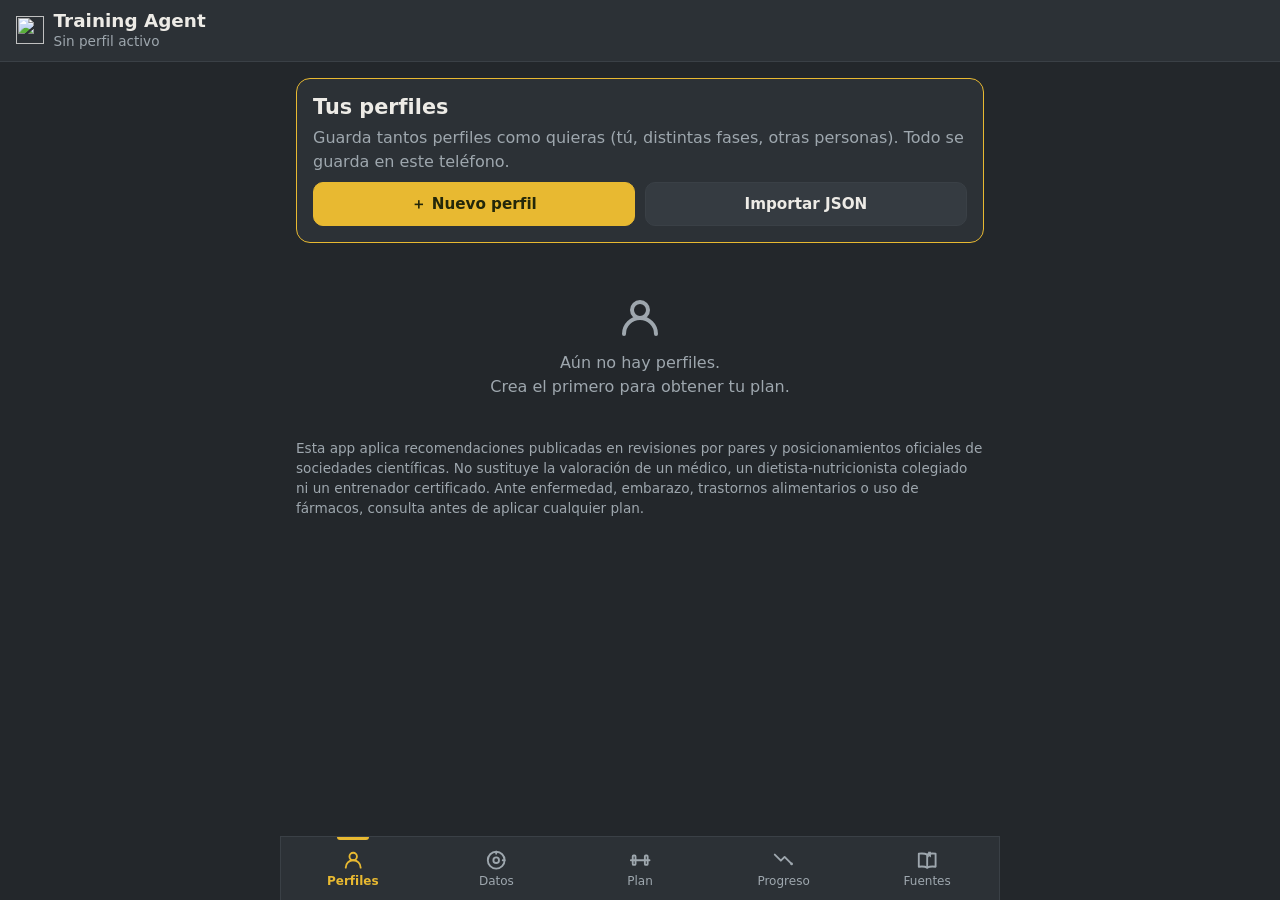
==== commit ff4030a3: "Merge pull request #77 from Posio07/nucleo-v2-ui-lavado UI: lavado de cara visual (tokens, semántica" ====
--- a/ifbb-pro-agent/index.html
+++ b/ifbb-pro-agent/index.html
@@ -9,7 +9,9 @@
   <link rel="manifest" href="manifest.webmanifest">
   <link rel="icon" href="icons/icon.svg" type="image/svg+xml">
   <link rel="apple-touch-icon" href="icons/icon-192.png">
-  <link rel="stylesheet" href="css/fuentes.css">
+  <link rel="preconnect" href="https://fonts.googleapis.com">
+  <link rel="preconnect" href="https://fonts.gstatic.com" crossorigin>
+  <link rel="stylesheet" href="https://fonts.googleapis.com/css2?family=Big+Shoulders+Display:wght@600;700&family=Source+Sans+3:wght@400;600;700&display=swap">
   <link rel="stylesheet" href="css/tokens.css">
   <link rel="stylesheet" href="css/styles.css">
 </head>
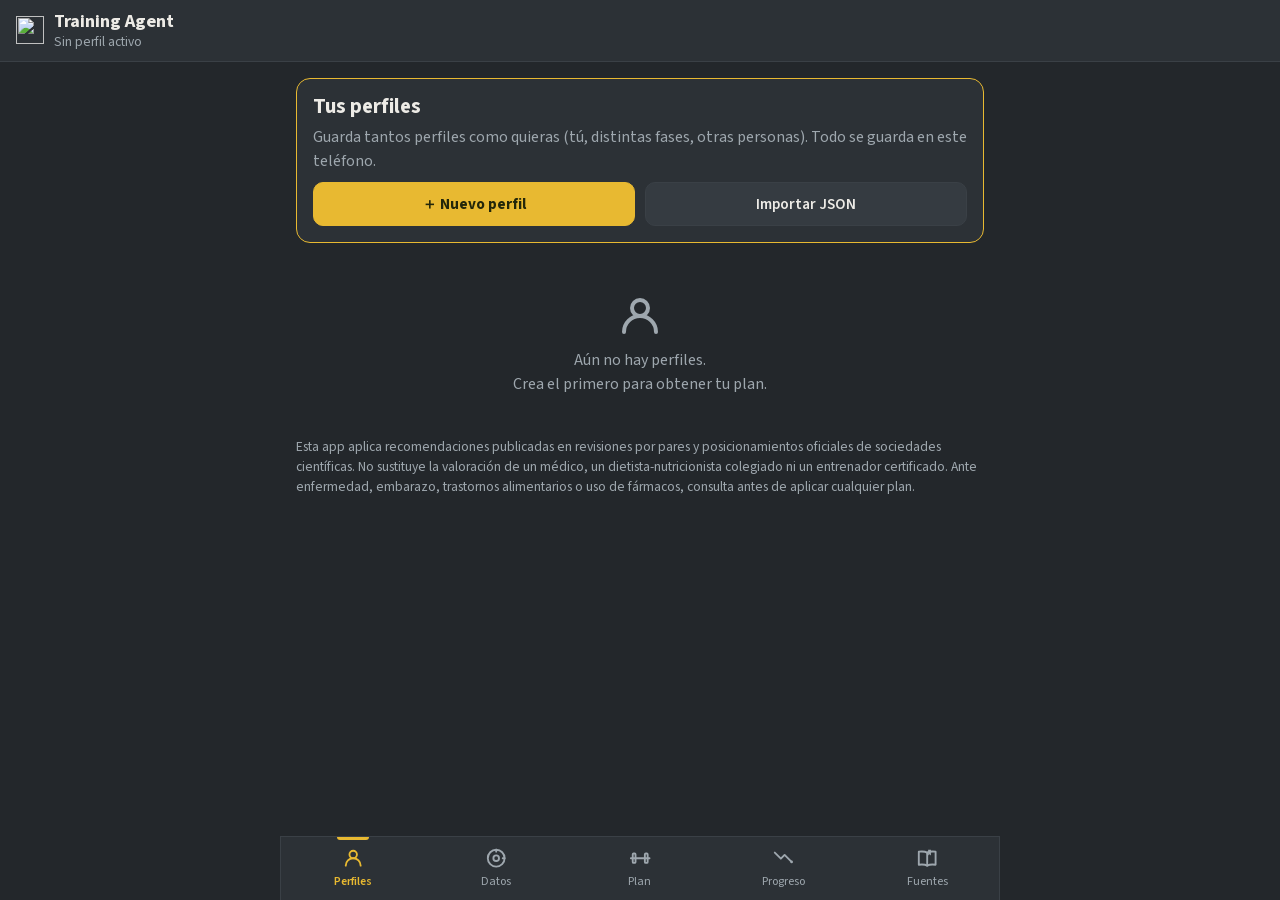
==== commit 4b52bc29: "Merge pull request #78 from Posio07/ui-tipografias-locales Tipografías servidas desde la propia app " ====
--- a/ifbb-pro-agent/index.html
+++ b/ifbb-pro-agent/index.html
@@ -9,9 +9,7 @@
   <link rel="manifest" href="manifest.webmanifest">
   <link rel="icon" href="icons/icon.svg" type="image/svg+xml">
   <link rel="apple-touch-icon" href="icons/icon-192.png">
-  <link rel="preconnect" href="https://fonts.googleapis.com">
-  <link rel="preconnect" href="https://fonts.gstatic.com" crossorigin>
-  <link rel="stylesheet" href="https://fonts.googleapis.com/css2?family=Big+Shoulders+Display:wght@600;700&family=Source+Sans+3:wght@400;600;700&display=swap">
+  <link rel="stylesheet" href="css/fuentes.css">
   <link rel="stylesheet" href="css/tokens.css">
   <link rel="stylesheet" href="css/styles.css">
 </head>
--- a/ifbb-pro-agent/css/fuentes.css
+++ b/ifbb-pro-agent/css/fuentes.css
@@ -0,0 +1,27 @@
+/* Tipografías de la app, servidas desde su propio origen: sin CDN, y el
+ * service worker las precarga para que estén también sin conexión.
+ * Las dos son variables (un archivo cubre todos los pesos) y tienen licencia
+ * SIL Open Font License 1.1; el origen, la versión y la licencia de cada una
+ * están en `fonts/LEEME.md`. Si un archivo no carga, la app sigue con la
+ * tipografía del sistema: `--font-display` y `--font-body`, en `tokens.css`,
+ * la traen de reserva. */
+@font-face {
+  font-family: 'Big Shoulders Display';
+  src: url('../fonts/BigShouldersDisplay-wght.woff2') format('woff2');
+  font-weight: 100 900;
+  font-style: normal;
+  font-display: swap;
+}
+/* El archivo de Adobe declara otra altura de línea (1000/−326 por mil) que la
+ * versión que servía Google Fonts (1024/−400). Los tres `*-override` le dan a
+ * la app la misma altura de antes sin modificar el archivo de la fuente. */
+@font-face {
+  font-family: 'Source Sans 3';
+  src: url('../fonts/SourceSans3VF-Upright.ttf.woff2') format('woff2');
+  font-weight: 200 900;
+  font-style: normal;
+  font-display: swap;
+  ascent-override: 102.4%;
+  descent-override: 40%;
+  line-gap-override: 0%;
+}
